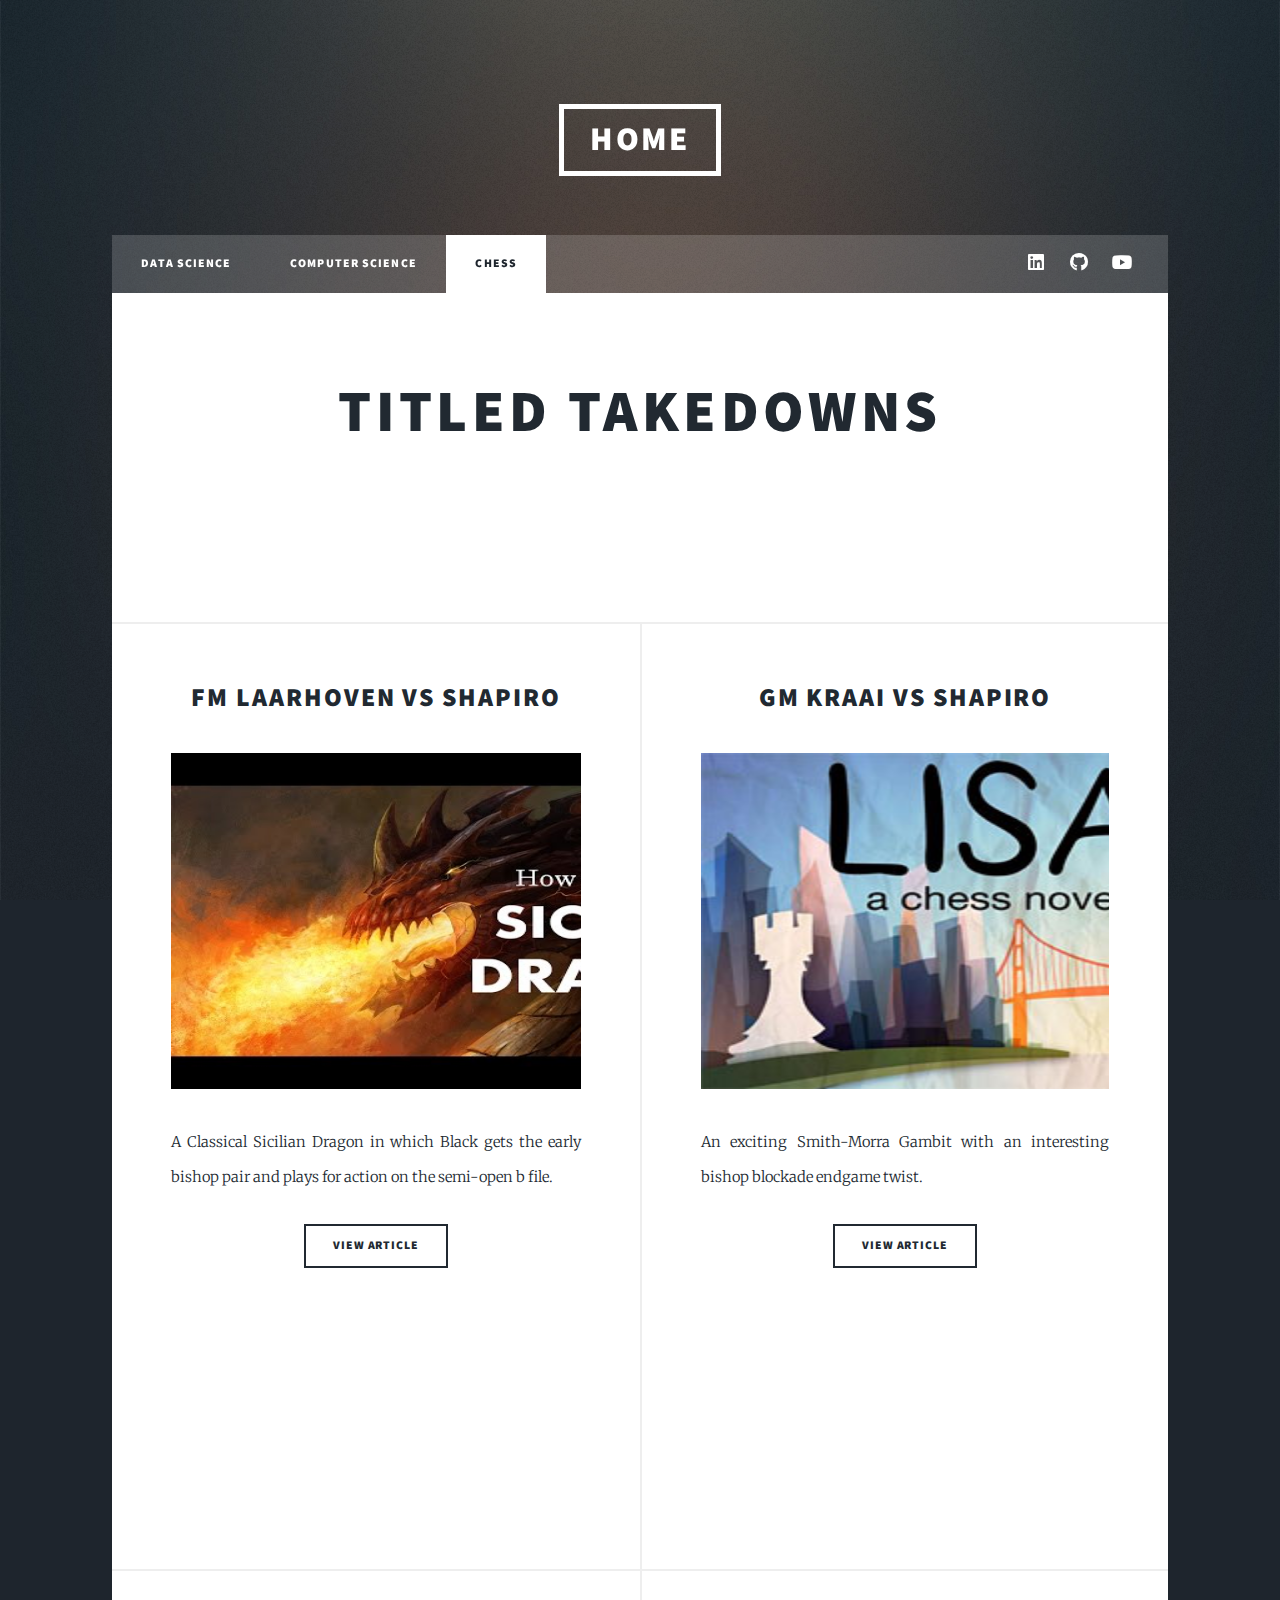
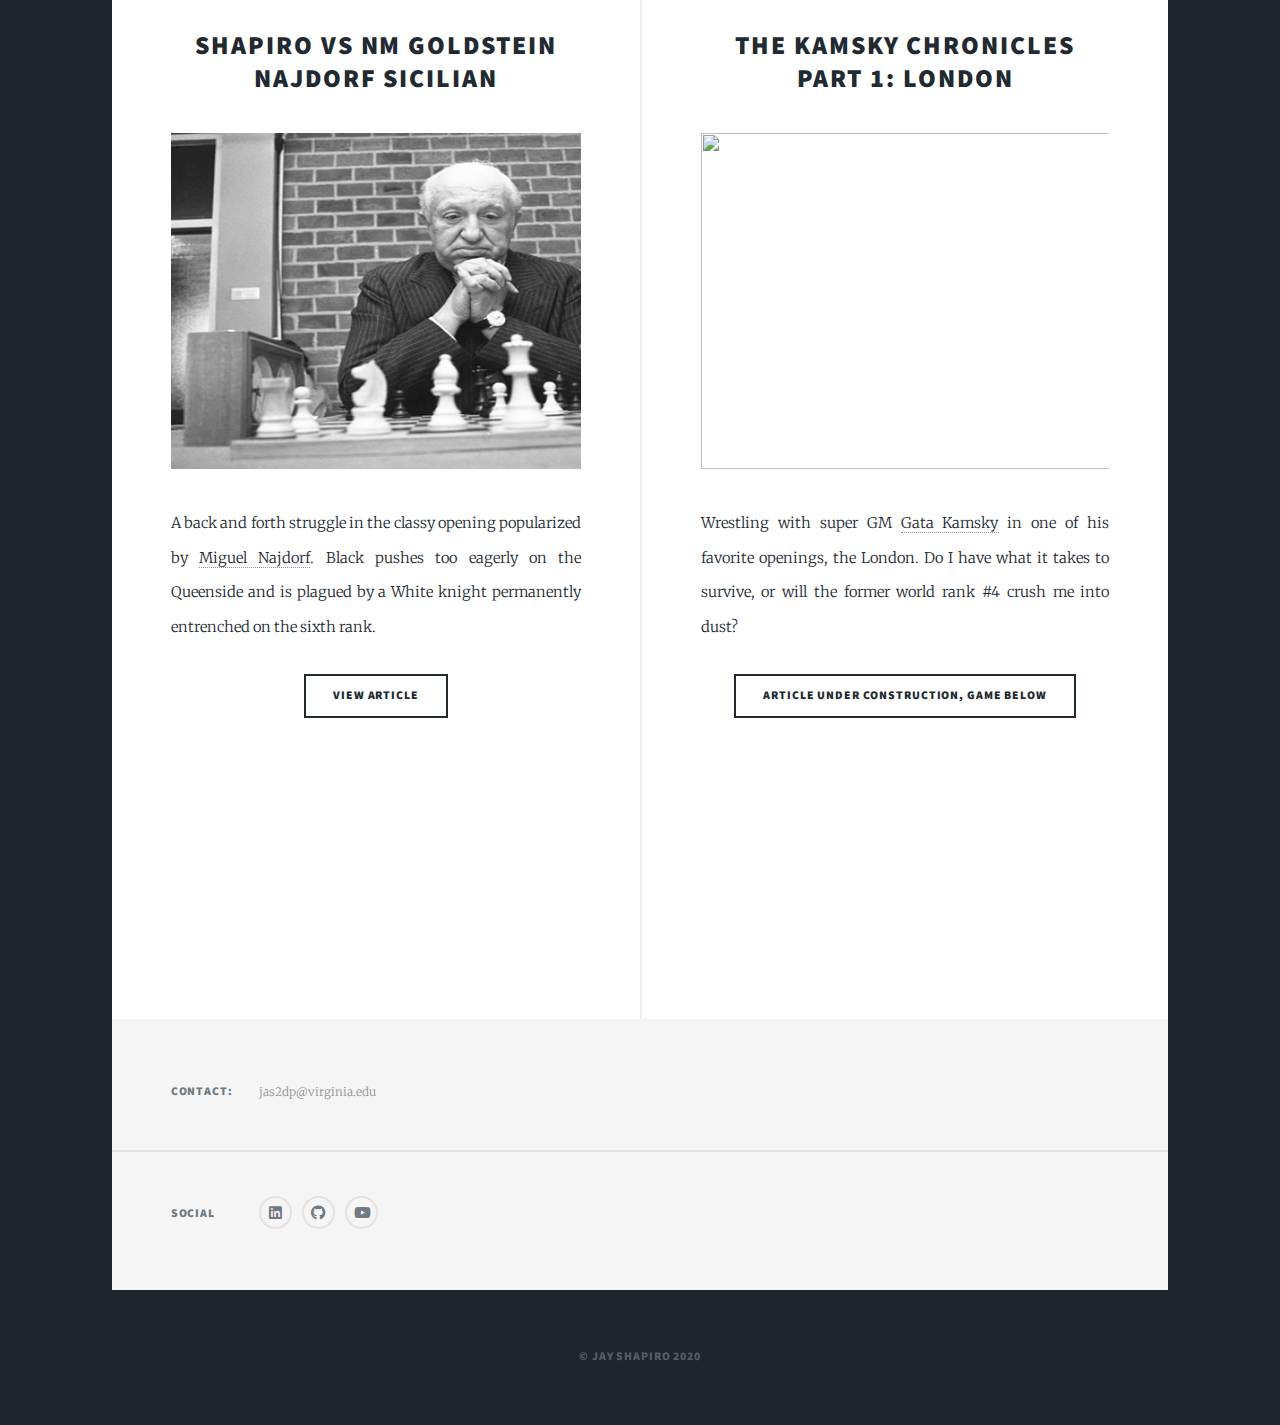
==== chess.html @ e772cb60 "Add files via upload" ====
<!DOCTYPE HTML>
<html>
	<head>
		<title>Jay's Chess</title>
		<meta charset="utf-8" />
		<meta name="viewport" content="width=device-width, initial-scale=1, user-scalable=no" />
		<link rel="stylesheet" href="assets/css/main.css" />
		<noscript><link rel="stylesheet" href="assets/css/noscript.css" /></noscript>
	</head>
	<body class="is-preload">

		<!-- Wrapper -->
			<div id="wrapper">

				<!-- Header -->
					<header id="header">
						<a href="datasci.html" class="logo">Home</a>
					</header>

				<!-- Nav -->
					<nav id="nav">
						<ul class="links">
							<li><a href="datasci.html">Data Science</a></li>
							<li><a href="compsci.html">Computer Science</a></li>
							<li class="active"><a href="chess.html">Chess</a></li>
						</ul>
						<ul class="icons">
							<li><a href="https://www.linkedin.com/in/jay-shapiro-802165107/" class="icon brands fa-linkedin"><span class="label">Twitter</span></a></li>
							<li><a href="https://github.com/OneCalledSyn" class="icon brands fa-github"><span class="label">GitHub</span></a></li>
							<li><a href="https://www.youtube.com/channel/UCR24XehZzY1zhoxZyuTIaIw/" class="icon brands fa-youtube"><span class="label">YouTube</span></a></li>
						</ul>
					</nav>

				<!-- Main -->
				<div id="main">

					<!-- Featured Post -->
						<article class="post featured">
							<header class="major">
								<h2><a>Titled Takedowns</a></h2>
							</header>
							<a class="image main"><img src="https://media3.giphy.com/media/RJtdD0BtR9aOVMaxOl/giphy.gif?cid=ecf05e4758ede883e564935ebedf523392d0932c71b64597&rid=giphy.gif" alt=""/></a>
						</article>

					<!-- Posts -->
						<section class="posts">
							<article>
								<header>
									
									<h2><a href="https://rpubs.com/OneCalledSyn/595611">FM Laarhoven vs Shapiro</a></h2>
								</header>
								<a href="https://rpubs.com/OneCalledSyn/595611" class="image fit"><img src="images\siciliandragon.jpg" alt="", style="width:600px;height:336px;" /></a>
								<p>A Classical Sicilian Dragon in which Black gets the early bishop pair and plays for action on the semi-open b file.</p>
								<ul class="actions special">
									<li><a href="https://rpubs.com/OneCalledSyn/595611" class="button">View Article</a></li>
								</ul>
								<iframe src="https://lichess.org/embed/OvtUfXOt?theme=auto&bg=auto"width=400 height=200 frameborder=0></iframe>
							</article>
							<article>
								<header>
									
									<h2><a href="https://rpubs.com/OneCalledSyn/597351">GM Kraai vs Shapiro</a></h2>
								</header>
								<a href="https://rpubs.com/OneCalledSyn/597351" class="image fit"><img src="images\lisa.jpeg" alt="", style="width:600px;height:336px;" /></a>
								<p> An exciting Smith-Morra Gambit with an interesting bishop blockade endgame twist.</p>
								<ul class="actions special">
									<li><a href="https://rpubs.com/OneCalledSyn/597351" class="button">View Article</a></li>
								</ul>
								<iframe src="https://lichess.org/embed/0geyQVj0?theme=auto&bg=auto"width=400 height=200 frameborder=0></iframe>
							</article>
							<article>
								<header>
									
									<h2><a href="https://rpubs.com/OneCalledSyn/569750">Shapiro vs NM Goldstein<br>Najdorf Sicilian</a></h2>
								</header>
								<a href="https://rpubs.com/OneCalledSyn/569750" class="image fit"><img src="images\najdorfmiguel.jpg" alt="", style="width:600px;height:336px;" /></a>
								<p>A back and forth struggle in the classy opening popularized by <a href="https://en.wikipedia.org/wiki/Sicilian_Defence,_Najdorf_Variation">Miguel Najdorf</a>. Black pushes too eagerly on the Queenside and is plagued by a White knight permanently entrenched on the sixth rank.</p>
								<ul class="actions special">
									<li><a href="https://rpubs.com/OneCalledSyn/569750" class="button">View Article</a></li>
								</ul>
								<iframe src="https://lichess.org/embed/rUd2mJDi?theme=auto&bg=auto" width=400 height=200 frameborder=0></iframe>
							</article>
							<article>
								<header>
									
									<h2><a href="chess.html">The Kamsky Chronicles<br />
									Part 1: London</a></h2>
								</header>
								<a href="chess.html" class="image fit"><img src="https://lp-cms-production.imgix.net/2019-06/55425108.jpg?fit=crop&q=40&sharp=10&vib=20&auto=format&ixlib=react-8.6.4" alt="", style="width:600px;height:336px;" /></a>
								<p>Wrestling with super GM <a href="https://en.wikipedia.org/wiki/Gata_Kamsky">Gata Kamsky</a> in one of his favorite openings, the London. Do I have what it takes to survive, or will the former world rank #4 crush me into dust?</p>
								<ul class="actions special">
									<li><a href="https://github.com/OneCalledSyn/FIDE-chess-ratings/blob/master/Code/Top_25_FIDE.Rmd" class="button">Article Under Construction, Game Below</a></li>
								</ul>
								<iframe src="https://lichess.org/embed/L6kh9rXi?theme=auto&bg=auto"width=400 height=200 frameborder=0></iframe>
							</article>
						</section>
				</div>

				<!-- Footer -->
					<footer id="footer">
						<section class="split contact">
							<section>
								<h3>Contact:</h3>
								<p>jas2dp@virginia.edu</p>
							</section>
							<section>
								<h3>Social</h3>
								<ul class="icons alt">
									<li><a href="https://www.linkedin.com/in/jay-shapiro-802165107/" class="icon brands alt fa-linkedin"><span class="label">Linkedin</span></a></li>
									<li><a href="http://www.github.com/OneCalledSyn" class="icon brands alt fa-github"><span class="label">GitHub</span></a></li>
									<li><a href="https://www.youtube.com/channel/UCR24XehZzY1zhoxZyuTIaIw/" class="icon brands alt fa-youtube"><span class="label">YouTube</span></a></li>
								</ul>
							</section>
						</section>
					</footer>

				<!-- Copyright -->
				<div id="copyright">
					<ul>&copy; Jay Shapiro 2020</ul>
				</div>

			</div>

		<!-- Scripts -->
			<script src="assets/js/jquery.min.js"></script>
			<script src="assets/js/jquery.scrollex.min.js"></script>
			<script src="assets/js/jquery.scrolly.min.js"></script>
			<script src="assets/js/browser.min.js"></script>
			<script src="assets/js/breakpoints.min.js"></script>
			<script src="assets/js/util.js"></script>
			<script src="assets/js/main.js"></script>

	</body>
</html>
---- assets/css/main.css ----
@import url(fontawesome-all.min.css);
@import url("https://fonts.googleapis.com/css?family=Merriweather:300,700,300italic,700italic|Source+Sans+Pro:900");

/*
	Massively by HTML5 UP
	html5up.net | @ajlkn
	Free for personal and commercial use under the CCA 3.0 license (html5up.net/license)
*/

html, body, div, span, applet, object,
iframe, h1, h2, h3, h4, h5, h6, p, blockquote,
pre, a, abbr, acronym, address, big, cite,
code, del, dfn, em, img, ins, kbd, q, s, samp,
small, strike, strong, sub, sup, tt, var, b,
u, i, center, dl, dt, dd, ol, ul, li, fieldset,
form, label, legend, table, caption, tbody,
tfoot, thead, tr, th, td, article, aside,
canvas, details, embed, figure, figcaption,
footer, header, hgroup, menu, nav, output, ruby,
section, summary, time, mark, audio, video {
	margin: 0;
	padding: 0;
	border: 0;
	font-size: 100%;
	font: inherit;
	vertical-align: baseline;}

article, aside, details, figcaption, figure,
footer, header, hgroup, menu, nav, section {
	display: block;}

body {
	line-height: 1;
}

ol, ul {
	list-style: none;
}

blockquote, q {
	quotes: none;
}

	blockquote:before, blockquote:after, q:before, q:after {
		content: '';
		content: none;
	}

table {
	border-collapse: collapse;
	border-spacing: 0;
}

body {
	-webkit-text-size-adjust: none;
}

mark {
	background-color: transparent;
	color: inherit;
}

input::-moz-focus-inner {
	border: 0;
	padding: 0;
}

input, select, textarea {
	-moz-appearance: none;
	-webkit-appearance: none;
	-ms-appearance: none;
	appearance: none;
}

/* Basic */

	@-ms-viewport {
		width: device-width;
	}

	body {
		-ms-overflow-style: scrollbar;
	}

	@media screen and (max-width: 480px) {

		html, body {
			min-width: 320px;
		}

	}

	html {
		box-sizing: border-box;
	}

	*, *:before, *:after {
		box-sizing: inherit;
	}

	body {
		background-color: #1e252d;
	}

		body.is-preload *, body.is-preload *:before, body.is-preload *:after {
			-moz-animation: none !important;
			-webkit-animation: none !important;
			-ms-animation: none !important;
			animation: none !important;
			-moz-transition: none !important;
			-webkit-transition: none !important;
			-ms-transition: none !important;
			transition: none !important;
		}

/* Type */

	html {
		font-size: 16pt;
	}

		@media screen and (max-width: 1680px) {

			html {
				font-size: 12pt;
			}

		}

		@media screen and (max-width: 1280px) {

			html {
				font-size: 11pt;
			}

		}

		@media screen and (max-width: 360px) {

			html {
				font-size: 10pt;
			}

		}

	body {
		color: #212931;
	}

	body, input, select, textarea {
		font-family: "Merriweather", Georgia, serif;
		font-weight: 300;
		font-size: 1rem;
		line-height: 2.375;
	}

	a {
		-moz-transition: color 0.2s ease-in-out, background-color 0.2s ease-in-out, border-color 0.2s ease-in-out, box-shadow 0.2s ease-in-out;
		-webkit-transition: color 0.2s ease-in-out, background-color 0.2s ease-in-out, border-color 0.2s ease-in-out, box-shadow 0.2s ease-in-out;
		-ms-transition: color 0.2s ease-in-out, background-color 0.2s ease-in-out, border-color 0.2s ease-in-out, box-shadow 0.2s ease-in-out;
		transition: color 0.2s ease-in-out, background-color 0.2s ease-in-out, border-color 0.2s ease-in-out, box-shadow 0.2s ease-in-out;
		border-bottom: dotted 1px;
		text-decoration: none;
	}

		a:hover {
			border-bottom-color: transparent;
		}

	strong, b {
		font-weight: 600;
	}

	em, i {
		font-style: italic;
	}

	p {
		text-align: justify;
		margin: 0 0 2rem 0;
	}

	h1, h2, h3, h4, h5, h6 {
		font-family: "Source Sans Pro", Helvetica, sans-serif;
		font-weight: 900;
		line-height: 1.5;
		letter-spacing: 0.075em;
		text-transform: uppercase;
		margin: 0 0 1rem 0;
	}

		h1 a, h2 a, h3 a, h4 a, h5 a, h6 a {
			border-bottom: 0;
			color: inherit;
			text-decoration: none;
		}

	h1 {
		font-size: 4rem;
		line-height: 1.1;
		margin: 0 0 2rem 0;
	}

	h2 {
		font-size: 1.75rem;
		line-height: 1.3;
		margin: 0 0 1.5rem 0;
	}

	h3 {
		font-size: 1.25rem;
		margin: 0 0 1.5rem 0;
	}

	h4 {
		font-size: 1rem;
	}

	h5 {
		font-size: 0.9rem;
	}

	h6 {
		font-size: 0.8rem;
	}

	sub {
		font-size: 0.8rem;
		position: relative;
		top: 0.5rem;
	}

	sup {
		font-size: 0.8rem;
		position: relative;
		top: -0.5rem;
	}

	blockquote {
		border-left: solid 4px;
		font-style: italic;
		margin: 0 0 2rem 0;
		padding: 0.5rem 0 0.5rem 2rem;
	}

	code {
		border: solid 2px;
		font-family: "Courier New", monospace;
		font-size: 0.9rem;
		margin: 0 0.25rem;
		padding: 0.25rem 0.65rem;
	}

	pre {
		-webkit-overflow-scrolling: touch;
		font-family: "Courier New", monospace;
		font-size: 0.9rem;
		margin: 0 0 2rem 0;
	}

		pre code {
			display: block;
			line-height: 1.75;
			padding: 1rem 1.5rem;
			overflow-x: auto;
		}

	hr {
		border: 0;
		border-bottom: solid 2px;
		margin: 3rem 0;
	}

		hr.major {
			margin: 5rem 0;
		}

	.align-left {
		text-align: left;
	}

	.align-center {
		text-align: center;
	}

	.align-right {
		text-align: right;
	}

	input, select, textarea {
		color: #212931;
	}

	a {
		color: #212931;
		border-bottom-color: rgba(33, 41, 49, 0.5);
	}

		a:hover {
			border-bottom-color: transparent;
			color: #18bfef !important;
		}

	strong, b {
		color: #212931;
	}

	h1, h2, h3, h4, h5, h6 {
		color: #212931;
	}

	blockquote {
		border-left-color: #eeeeee;
	}

	code {
		background: rgba(220, 220, 220, 0.25);
		border-color: #eeeeee;
	}

	hr {
		border-bottom-color: #eeeeee;
	}

/* Row */

	.row {
		display: flex;
		flex-wrap: wrap;
		box-sizing: border-box;
		align-items: stretch;
	}

		.row > * {
			box-sizing: border-box;
		}

		.row.gtr-uniform > * > :last-child {
			margin-bottom: 0;
		}

		.row.aln-left {
			justify-content: flex-start;
		}

		.row.aln-center {
			justify-content: center;
		}

		.row.aln-right {
			justify-content: flex-end;
		}

		.row.aln-top {
			align-items: flex-start;
		}

		.row.aln-middle {
			align-items: center;
		}

		.row.aln-bottom {
			align-items: flex-end;
		}

		.row > .imp {
			order: -1;
		}

		.row > .col-1 {
			width: 8.33333%;
		}

		.row > .off-1 {
			margin-left: 8.33333%;
		}

		.row > .col-2 {
			width: 16.66667%;
		}

		.row > .off-2 {
			margin-left: 16.66667%;
		}

		.row > .col-3 {
			width: 25%;
		}

		.row > .off-3 {
			margin-left: 25%;
		}

		.row > .col-4 {
			width: 33.33333%;
		}

		.row > .off-4 {
			margin-left: 33.33333%;
		}

		.row > .col-5 {
			width: 41.66667%;
		}

		.row > .off-5 {
			margin-left: 41.66667%;
		}

		.row > .col-6 {
			width: 50%;
		}

		.row > .off-6 {
			margin-left: 50%;
		}

		.row > .col-7 {
			width: 58.33333%;
		}

		.row > .off-7 {
			margin-left: 58.33333%;
		}

		.row > .col-8 {
			width: 66.66667%;
		}

		.row > .off-8 {
			margin-left: 66.66667%;
		}

		.row > .col-9 {
			width: 75%;
		}

		.row > .off-9 {
			margin-left: 75%;
		}

		.row > .col-10 {
			width: 83.33333%;
		}

		.row > .off-10 {
			margin-left: 83.33333%;
		}

		.row > .col-11 {
			width: 91.66667%;
		}

		.row > .off-11 {
			margin-left: 91.66667%;
		}

		.row > .col-12 {
			width: 100%;
		}

		.row > .off-12 {
			margin-left: 100%;
		}

		.row.gtr-0 {
			margin-top: 0;
			margin-left: 0rem;
		}

			.row.gtr-0 > * {
				padding: 0 0 0 0rem;
			}

			.row.gtr-0.gtr-uniform {
				margin-top: 0rem;
			}

				.row.gtr-0.gtr-uniform > * {
					padding-top: 0rem;
				}

		.row.gtr-25 {
			margin-top: 0;
			margin-left: -0.375rem;
		}

			.row.gtr-25 > * {
				padding: 0 0 0 0.375rem;
			}

			.row.gtr-25.gtr-uniform {
				margin-top: -0.375rem;
			}

				.row.gtr-25.gtr-uniform > * {
					padding-top: 0.375rem;
				}

		.row.gtr-50 {
			margin-top: 0;
			margin-left: -0.75rem;
		}

			.row.gtr-50 > * {
				padding: 0 0 0 0.75rem;
			}

			.row.gtr-50.gtr-uniform {
				margin-top: -0.75rem;
			}

				.row.gtr-50.gtr-uniform > * {
					padding-top: 0.75rem;
				}

		.row {
			margin-top: 0;
			margin-left: -1.5rem;
		}

			.row > * {
				padding: 0 0 0 1.5rem;
			}

			.row.gtr-uniform {
				margin-top: -1.5rem;
			}

				.row.gtr-uniform > * {
					padding-top: 1.5rem;
				}

		.row.gtr-150 {
			margin-top: 0;
			margin-left: -2.25rem;
		}

			.row.gtr-150 > * {
				padding: 0 0 0 2.25rem;
			}

			.row.gtr-150.gtr-uniform {
				margin-top: -2.25rem;
			}

				.row.gtr-150.gtr-uniform > * {
					padding-top: 2.25rem;
				}

		.row.gtr-200 {
			margin-top: 0;
			margin-left: -3rem;
		}

			.row.gtr-200 > * {
				padding: 0 0 0 3rem;
			}

			.row.gtr-200.gtr-uniform {
				margin-top: -3rem;
			}

				.row.gtr-200.gtr-uniform > * {
					padding-top: 3rem;
				}

		@media screen and (max-width: 1680px) {

			.row {
				display: flex;
				flex-wrap: wrap;
				box-sizing: border-box;
				align-items: stretch;
			}

				.row > * {
					box-sizing: border-box;
				}

				.row.gtr-uniform > * > :last-child {
					margin-bottom: 0;
				}

				.row.aln-left {
					justify-content: flex-start;
				}

				.row.aln-center {
					justify-content: center;
				}

				.row.aln-right {
					justify-content: flex-end;
				}

				.row.aln-top {
					align-items: flex-start;
				}

				.row.aln-middle {
					align-items: center;
				}

				.row.aln-bottom {
					align-items: flex-end;
				}

				.row > .imp-xlarge {
					order: -1;
				}

				.row > .col-1-xlarge {
					width: 8.33333%;
				}

				.row > .off-1-xlarge {
					margin-left: 8.33333%;
				}

				.row > .col-2-xlarge {
					width: 16.66667%;
				}

				.row > .off-2-xlarge {
					margin-left: 16.66667%;
				}

				.row > .col-3-xlarge {
					width: 25%;
				}

				.row > .off-3-xlarge {
					margin-left: 25%;
				}

				.row > .col-4-xlarge {
					width: 33.33333%;
				}

				.row > .off-4-xlarge {
					margin-left: 33.33333%;
				}

				.row > .col-5-xlarge {
					width: 41.66667%;
				}

				.row > .off-5-xlarge {
					margin-left: 41.66667%;
				}

				.row > .col-6-xlarge {
					width: 50%;
				}

				.row > .off-6-xlarge {
					margin-left: 50%;
				}

				.row > .col-7-xlarge {
					width: 58.33333%;
				}

				.row > .off-7-xlarge {
					margin-left: 58.33333%;
				}

				.row > .col-8-xlarge {
					width: 66.66667%;
				}

				.row > .off-8-xlarge {
					margin-left: 66.66667%;
				}

				.row > .col-9-xlarge {
					width: 75%;
				}

				.row > .off-9-xlarge {
					margin-left: 75%;
				}

				.row > .col-10-xlarge {
					width: 83.33333%;
				}

				.row > .off-10-xlarge {
					margin-left: 83.33333%;
				}

				.row > .col-11-xlarge {
					width: 91.66667%;
				}

				.row > .off-11-xlarge {
					margin-left: 91.66667%;
				}

				.row > .col-12-xlarge {
					width: 100%;
				}

				.row > .off-12-xlarge {
					margin-left: 100%;
				}

				.row.gtr-0 {
					margin-top: 0;
					margin-left: 0rem;
				}

					.row.gtr-0 > * {
						padding: 0 0 0 0rem;
					}

					.row.gtr-0.gtr-uniform {
						margin-top: 0rem;
					}

						.row.gtr-0.gtr-uniform > * {
							padding-top: 0rem;
						}

				.row.gtr-25 {
					margin-top: 0;
					margin-left: -0.375rem;
				}

					.row.gtr-25 > * {
						padding: 0 0 0 0.375rem;
					}

					.row.gtr-25.gtr-uniform {
						margin-top: -0.375rem;
					}

						.row.gtr-25.gtr-uniform > * {
							padding-top: 0.375rem;
						}

				.row.gtr-50 {
					margin-top: 0;
					margin-left: -0.75rem;
				}

					.row.gtr-50 > * {
						padding: 0 0 0 0.75rem;
					}

					.row.gtr-50.gtr-uniform {
						margin-top: -0.75rem;
					}

						.row.gtr-50.gtr-uniform > * {
							padding-top: 0.75rem;
						}

				.row {
					margin-top: 0;
					margin-left: -1.5rem;
				}

					.row > * {
						padding: 0 0 0 1.5rem;
					}

					.row.gtr-uniform {
						margin-top: -1.5rem;
					}

						.row.gtr-uniform > * {
							padding-top: 1.5rem;
						}

				.row.gtr-150 {
					margin-top: 0;
					margin-left: -2.25rem;
				}

					.row.gtr-150 > * {
						padding: 0 0 0 2.25rem;
					}

					.row.gtr-150.gtr-uniform {
						margin-top: -2.25rem;
					}

						.row.gtr-150.gtr-uniform > * {
							padding-top: 2.25rem;
						}

				.row.gtr-200 {
					margin-top: 0;
					margin-left: -3rem;
				}

					.row.gtr-200 > * {
						padding: 0 0 0 3rem;
					}

					.row.gtr-200.gtr-uniform {
						margin-top: -3rem;
					}

						.row.gtr-200.gtr-uniform > * {
							padding-top: 3rem;
						}

		}

		@media screen and (max-width: 1280px) {

			.row {
				display: flex;
				flex-wrap: wrap;
				box-sizing: border-box;
				align-items: stretch;
			}

				.row > * {
					box-sizing: border-box;
				}

				.row.gtr-uniform > * > :last-child {
					margin-bottom: 0;
				}

				.row.aln-left {
					justify-content: flex-start;
				}

				.row.aln-center {
					justify-content: center;
				}

				.row.aln-right {
					justify-content: flex-end;
				}

				.row.aln-top {
					align-items: flex-start;
				}

				.row.aln-middle {
					align-items: center;
				}

				.row.aln-bottom {
					align-items: flex-end;
				}

				.row > .imp-large {
					order: -1;
				}

				.row > .col-1-large {
					width: 8.33333%;
				}

				.row > .off-1-large {
					margin-left: 8.33333%;
				}

				.row > .col-2-large {
					width: 16.66667%;
				}

				.row > .off-2-large {
					margin-left: 16.66667%;
				}

				.row > .col-3-large {
					width: 25%;
				}

				.row > .off-3-large {
					margin-left: 25%;
				}

				.row > .col-4-large {
					width: 33.33333%;
				}

				.row > .off-4-large {
					margin-left: 33.33333%;
				}

				.row > .col-5-large {
					width: 41.66667%;
				}

				.row > .off-5-large {
					margin-left: 41.66667%;
				}

				.row > .col-6-large {
					width: 50%;
				}

				.row > .off-6-large {
					margin-left: 50%;
				}

				.row > .col-7-large {
					width: 58.33333%;
				}

				.row > .off-7-large {
					margin-left: 58.33333%;
				}

				.row > .col-8-large {
					width: 66.66667%;
				}

				.row > .off-8-large {
					margin-left: 66.66667%;
				}

				.row > .col-9-large {
					width: 75%;
				}

				.row > .off-9-large {
					margin-left: 75%;
				}

				.row > .col-10-large {
					width: 83.33333%;
				}

				.row > .off-10-large {
					margin-left: 83.33333%;
				}

				.row > .col-11-large {
					width: 91.66667%;
				}

				.row > .off-11-large {
					margin-left: 91.66667%;
				}

				.row > .col-12-large {
					width: 100%;
				}

				.row > .off-12-large {
					margin-left: 100%;
				}

				.row.gtr-0 {
					margin-top: 0;
					margin-left: 0rem;
				}

					.row.gtr-0 > * {
						padding: 0 0 0 0rem;
					}

					.row.gtr-0.gtr-uniform {
						margin-top: 0rem;
					}

						.row.gtr-0.gtr-uniform > * {
							padding-top: 0rem;
						}

				.row.gtr-25 {
					margin-top: 0;
					margin-left: -0.375rem;
				}

					.row.gtr-25 > * {
						padding: 0 0 0 0.375rem;
					}

					.row.gtr-25.gtr-uniform {
						margin-top: -0.375rem;
					}

						.row.gtr-25.gtr-uniform > * {
							padding-top: 0.375rem;
						}

				.row.gtr-50 {
					margin-top: 0;
					margin-left: -0.75rem;
				}

					.row.gtr-50 > * {
						padding: 0 0 0 0.75rem;
					}

					.row.gtr-50.gtr-uniform {
						margin-top: -0.75rem;
					}

						.row.gtr-50.gtr-uniform > * {
							padding-top: 0.75rem;
						}

				.row {
					margin-top: 0;
					margin-left: -1.5rem;
				}

					.row > * {
						padding: 0 0 0 1.5rem;
					}

					.row.gtr-uniform {
						margin-top: -1.5rem;
					}

						.row.gtr-uniform > * {
							padding-top: 1.5rem;
						}

				.row.gtr-150 {
					margin-top: 0;
					margin-left: -2.25rem;
				}

					.row.gtr-150 > * {
						padding: 0 0 0 2.25rem;
					}

					.row.gtr-150.gtr-uniform {
						margin-top: -2.25rem;
					}

						.row.gtr-150.gtr-uniform > * {
							padding-top: 2.25rem;
						}

				.row.gtr-200 {
					margin-top: 0;
					margin-left: -3rem;
				}

					.row.gtr-200 > * {
						padding: 0 0 0 3rem;
					}

					.row.gtr-200.gtr-uniform {
						margin-top: -3rem;
					}

						.row.gtr-200.gtr-uniform > * {
							padding-top: 3rem;
						}

		}

		@media screen and (max-width: 980px) {

			.row {
				display: flex;
				flex-wrap: wrap;
				box-sizing: border-box;
				align-items: stretch;
			}

				.row > * {
					box-sizing: border-box;
				}

				.row.gtr-uniform > * > :last-child {
					margin-bottom: 0;
				}

				.row.aln-left {
					justify-content: flex-start;
				}

				.row.aln-center {
					justify-content: center;
				}

				.row.aln-right {
					justify-content: flex-end;
				}

				.row.aln-top {
					align-items: flex-start;
				}

				.row.aln-middle {
					align-items: center;
				}

				.row.aln-bottom {
					align-items: flex-end;
				}

				.row > .imp-medium {
					order: -1;
				}

				.row > .col-1-medium {
					width: 8.33333%;
				}

				.row > .off-1-medium {
					margin-left: 8.33333%;
				}

				.row > .col-2-medium {
					width: 16.66667%;
				}

				.row > .off-2-medium {
					margin-left: 16.66667%;
				}

				.row > .col-3-medium {
					width: 25%;
				}

				.row > .off-3-medium {
					margin-left: 25%;
				}

				.row > .col-4-medium {
					width: 33.33333%;
				}

				.row > .off-4-medium {
					margin-left: 33.33333%;
				}

				.row > .col-5-medium {
					width: 41.66667%;
				}

				.row > .off-5-medium {
					margin-left: 41.66667%;
				}

				.row > .col-6-medium {
					width: 50%;
				}

				.row > .off-6-medium {
					margin-left: 50%;
				}

				.row > .col-7-medium {
					width: 58.33333%;
				}

				.row > .off-7-medium {
					margin-left: 58.33333%;
				}

				.row > .col-8-medium {
					width: 66.66667%;
				}

				.row > .off-8-medium {
					margin-left: 66.66667%;
				}

				.row > .col-9-medium {
					width: 75%;
				}

				.row > .off-9-medium {
					margin-left: 75%;
				}

				.row > .col-10-medium {
					width: 83.33333%;
				}

				.row > .off-10-medium {
					margin-left: 83.33333%;
				}

				.row > .col-11-medium {
					width: 91.66667%;
				}

				.row > .off-11-medium {
					margin-left: 91.66667%;
				}

				.row > .col-12-medium {
					width: 100%;
				}

				.row > .off-12-medium {
					margin-left: 100%;
				}

				.row.gtr-0 {
					margin-top: 0;
					margin-left: 0rem;
				}

					.row.gtr-0 > * {
						padding: 0 0 0 0rem;
					}

					.row.gtr-0.gtr-uniform {
						margin-top: 0rem;
					}

						.row.gtr-0.gtr-uniform > * {
							padding-top: 0rem;
						}

				.row.gtr-25 {
					margin-top: 0;
					margin-left: -0.375rem;
				}

					.row.gtr-25 > * {
						padding: 0 0 0 0.375rem;
					}

					.row.gtr-25.gtr-uniform {
						margin-top: -0.375rem;
					}

						.row.gtr-25.gtr-uniform > * {
							padding-top: 0.375rem;
						}

				.row.gtr-50 {
					margin-top: 0;
					margin-left: -0.75rem;
				}

					.row.gtr-50 > * {
						padding: 0 0 0 0.75rem;
					}

					.row.gtr-50.gtr-uniform {
						margin-top: -0.75rem;
					}

						.row.gtr-50.gtr-uniform > * {
							padding-top: 0.75rem;
						}

				.row {
					margin-top: 0;
					margin-left: -1.5rem;
				}

					.row > * {
						padding: 0 0 0 1.5rem;
					}

					.row.gtr-uniform {
						margin-top: -1.5rem;
					}

						.row.gtr-uniform > * {
							padding-top: 1.5rem;
						}

				.row.gtr-150 {
					margin-top: 0;
					margin-left: -2.25rem;
				}

					.row.gtr-150 > * {
						padding: 0 0 0 2.25rem;
					}

					.row.gtr-150.gtr-uniform {
						margin-top: -2.25rem;
					}

						.row.gtr-150.gtr-uniform > * {
							padding-top: 2.25rem;
						}

				.row.gtr-200 {
					margin-top: 0;
					margin-left: -3rem;
				}

					.row.gtr-200 > * {
						padding: 0 0 0 3rem;
					}

					.row.gtr-200.gtr-uniform {
						margin-top: -3rem;
					}

						.row.gtr-200.gtr-uniform > * {
							padding-top: 3rem;
						}

		}

		@media screen and (max-width: 736px) {

			.row {
				display: flex;
				flex-wrap: wrap;
				box-sizing: border-box;
				align-items: stretch;
			}

				.row > * {
					box-sizing: border-box;
				}

				.row.gtr-uniform > * > :last-child {
					margin-bottom: 0;
				}

				.row.aln-left {
					justify-content: flex-start;
				}

				.row.aln-center {
					justify-content: center;
				}

				.row.aln-right {
					justify-content: flex-end;
				}

				.row.aln-top {
					align-items: flex-start;
				}

				.row.aln-middle {
					align-items: center;
				}

				.row.aln-bottom {
					align-items: flex-end;
				}

				.row > .imp-small {
					order: -1;
				}

				.row > .col-1-small {
					width: 8.33333%;
				}

				.row > .off-1-small {
					margin-left: 8.33333%;
				}

				.row > .col-2-small {
					width: 16.66667%;
				}

				.row > .off-2-small {
					margin-left: 16.66667%;
				}

				.row > .col-3-small {
					width: 25%;
				}

				.row > .off-3-small {
					margin-left: 25%;
				}

				.row > .col-4-small {
					width: 33.33333%;
				}

				.row > .off-4-small {
					margin-left: 33.33333%;
				}

				.row > .col-5-small {
					width: 41.66667%;
				}

				.row > .off-5-small {
					margin-left: 41.66667%;
				}

				.row > .col-6-small {
					width: 50%;
				}

				.row > .off-6-small {
					margin-left: 50%;
				}

				.row > .col-7-small {
					width: 58.33333%;
				}

				.row > .off-7-small {
					margin-left: 58.33333%;
				}

				.row > .col-8-small {
					width: 66.66667%;
				}

				.row > .off-8-small {
					margin-left: 66.66667%;
				}

				.row > .col-9-small {
					width: 75%;
				}

				.row > .off-9-small {
					margin-left: 75%;
				}

				.row > .col-10-small {
					width: 83.33333%;
				}

				.row > .off-10-small {
					margin-left: 83.33333%;
				}

				.row > .col-11-small {
					width: 91.66667%;
				}

				.row > .off-11-small {
					margin-left: 91.66667%;
				}

				.row > .col-12-small {
					width: 100%;
				}

				.row > .off-12-small {
					margin-left: 100%;
				}

				.row.gtr-0 {
					margin-top: 0;
					margin-left: 0rem;
				}

					.row.gtr-0 > * {
						padding: 0 0 0 0rem;
					}

					.row.gtr-0.gtr-uniform {
						margin-top: 0rem;
					}

						.row.gtr-0.gtr-uniform > * {
							padding-top: 0rem;
						}

				.row.gtr-25 {
					margin-top: 0;
					margin-left: -0.375rem;
				}

					.row.gtr-25 > * {
						padding: 0 0 0 0.375rem;
					}

					.row.gtr-25.gtr-uniform {
						margin-top: -0.375rem;
					}

						.row.gtr-25.gtr-uniform > * {
							padding-top: 0.375rem;
						}

				.row.gtr-50 {
					margin-top: 0;
					margin-left: -0.75rem;
				}

					.row.gtr-50 > * {
						padding: 0 0 0 0.75rem;
					}

					.row.gtr-50.gtr-uniform {
						margin-top: -0.75rem;
					}

						.row.gtr-50.gtr-uniform > * {
							padding-top: 0.75rem;
						}

				.row {
					margin-top: 0;
					margin-left: -1.5rem;
				}

					.row > * {
						padding: 0 0 0 1.5rem;
					}

					.row.gtr-uniform {
						margin-top: -1.5rem;
					}

						.row.gtr-uniform > * {
							padding-top: 1.5rem;
						}

				.row.gtr-150 {
					margin-top: 0;
					margin-left: -2.25rem;
				}

					.row.gtr-150 > * {
						padding: 0 0 0 2.25rem;
					}

					.row.gtr-150.gtr-uniform {
						margin-top: -2.25rem;
					}

						.row.gtr-150.gtr-uniform > * {
							padding-top: 2.25rem;
						}

				.row.gtr-200 {
					margin-top: 0;
					margin-left: -3rem;
				}

					.row.gtr-200 > * {
						padding: 0 0 0 3rem;
					}

					.row.gtr-200.gtr-uniform {
						margin-top: -3rem;
					}

						.row.gtr-200.gtr-uniform > * {
							padding-top: 3rem;
						}

		}

		@media screen and (max-width: 480px) {

			.row {
				display: flex;
				flex-wrap: wrap;
				box-sizing: border-box;
				align-items: stretch;
			}

				.row > * {
					box-sizing: border-box;
				}

				.row.gtr-uniform > * > :last-child {
					margin-bottom: 0;
				}

				.row.aln-left {
					justify-content: flex-start;
				}

				.row.aln-center {
					justify-content: center;
				}

				.row.aln-right {
					justify-content: flex-end;
				}

				.row.aln-top {
					align-items: flex-start;
				}

				.row.aln-middle {
					align-items: center;
				}

				.row.aln-bottom {
					align-items: flex-end;
				}

				.row > .imp-xsmall {
					order: -1;
				}

				.row > .col-1-xsmall {
					width: 8.33333%;
				}

				.row > .off-1-xsmall {
					margin-left: 8.33333%;
				}

				.row > .col-2-xsmall {
					width: 16.66667%;
				}

				.row > .off-2-xsmall {
					margin-left: 16.66667%;
				}

				.row > .col-3-xsmall {
					width: 25%;
				}

				.row > .off-3-xsmall {
					margin-left: 25%;
				}

				.row > .col-4-xsmall {
					width: 33.33333%;
				}

				.row > .off-4-xsmall {
					margin-left: 33.33333%;
				}

				.row > .col-5-xsmall {
					width: 41.66667%;
				}

				.row > .off-5-xsmall {
					margin-left: 41.66667%;
				}

				.row > .col-6-xsmall {
					width: 50%;
				}

				.row > .off-6-xsmall {
					margin-left: 50%;
				}

				.row > .col-7-xsmall {
					width: 58.33333%;
				}

				.row > .off-7-xsmall {
					margin-left: 58.33333%;
				}

				.row > .col-8-xsmall {
					width: 66.66667%;
				}

				.row > .off-8-xsmall {
					margin-left: 66.66667%;
				}

				.row > .col-9-xsmall {
					width: 75%;
				}

				.row > .off-9-xsmall {
					margin-left: 75%;
				}

				.row > .col-10-xsmall {
					width: 83.33333%;
				}

				.row > .off-10-xsmall {
					margin-left: 83.33333%;
				}

				.row > .col-11-xsmall {
					width: 91.66667%;
				}

				.row > .off-11-xsmall {
					margin-left: 91.66667%;
				}

				.row > .col-12-xsmall {
					width: 100%;
				}

				.row > .off-12-xsmall {
					margin-left: 100%;
				}

				.row.gtr-0 {
					margin-top: 0;
					margin-left: 0rem;
				}

					.row.gtr-0 > * {
						padding: 0 0 0 0rem;
					}

					.row.gtr-0.gtr-uniform {
						margin-top: 0rem;
					}

						.row.gtr-0.gtr-uniform > * {
							padding-top: 0rem;
						}

				.row.gtr-25 {
					margin-top: 0;
					margin-left: -0.375rem;
				}

					.row.gtr-25 > * {
						padding: 0 0 0 0.375rem;
					}

					.row.gtr-25.gtr-uniform {
						margin-top: -0.375rem;
					}

						.row.gtr-25.gtr-uniform > * {
							padding-top: 0.375rem;
						}

				.row.gtr-50 {
					margin-top: 0;
					margin-left: -0.75rem;
				}

					.row.gtr-50 > * {
						padding: 0 0 0 0.75rem;
					}

					.row.gtr-50.gtr-uniform {
						margin-top: -0.75rem;
					}

						.row.gtr-50.gtr-uniform > * {
							padding-top: 0.75rem;
						}

				.row {
					margin-top: 0;
					margin-left: -1.5rem;
				}

					.row > * {
						padding: 0 0 0 1.5rem;
					}

					.row.gtr-uniform {
						margin-top: -1.5rem;
					}

						.row.gtr-uniform > * {
							padding-top: 1.5rem;
						}

				.row.gtr-150 {
					margin-top: 0;
					margin-left: -2.25rem;
				}

					.row.gtr-150 > * {
						padding: 0 0 0 2.25rem;
					}

					.row.gtr-150.gtr-uniform {
						margin-top: -2.25rem;
					}

						.row.gtr-150.gtr-uniform > * {
							padding-top: 2.25rem;
						}

				.row.gtr-200 {
					margin-top: 0;
					margin-left: -3rem;
				}

					.row.gtr-200 > * {
						padding: 0 0 0 3rem;
					}

					.row.gtr-200.gtr-uniform {
						margin-top: -3rem;
					}

						.row.gtr-200.gtr-uniform > * {
							padding-top: 3rem;
						}

		}

		@media screen and (max-width: 360px) {

			.row {
				display: flex;
				flex-wrap: wrap;
				box-sizing: border-box;
				align-items: stretch;
			}

				.row > * {
					box-sizing: border-box;
				}

				.row.gtr-uniform > * > :last-child {
					margin-bottom: 0;
				}

				.row.aln-left {
					justify-content: flex-start;
				}

				.row.aln-center {
					justify-content: center;
				}

				.row.aln-right {
					justify-content: flex-end;
				}

				.row.aln-top {
					align-items: flex-start;
				}

				.row.aln-middle {
					align-items: center;
				}

				.row.aln-bottom {
					align-items: flex-end;
				}

				.row > .imp-xxsmall {
					order: -1;
				}

				.row > .col-1-xxsmall {
					width: 8.33333%;
				}

				.row > .off-1-xxsmall {
					margin-left: 8.33333%;
				}

				.row > .col-2-xxsmall {
					width: 16.66667%;
				}

				.row > .off-2-xxsmall {
					margin-left: 16.66667%;
				}

				.row > .col-3-xxsmall {
					width: 25%;
				}

				.row > .off-3-xxsmall {
					margin-left: 25%;
				}

				.row > .col-4-xxsmall {
					width: 33.33333%;
				}

				.row > .off-4-xxsmall {
					margin-left: 33.33333%;
				}

				.row > .col-5-xxsmall {
					width: 41.66667%;
				}

				.row > .off-5-xxsmall {
					margin-left: 41.66667%;
				}

				.row > .col-6-xxsmall {
					width: 50%;
				}

				.row > .off-6-xxsmall {
					margin-left: 50%;
				}

				.row > .col-7-xxsmall {
					width: 58.33333%;
				}

				.row > .off-7-xxsmall {
					margin-left: 58.33333%;
				}

				.row > .col-8-xxsmall {
					width: 66.66667%;
				}

				.row > .off-8-xxsmall {
					margin-left: 66.66667%;
				}

				.row > .col-9-xxsmall {
					width: 75%;
				}

				.row > .off-9-xxsmall {
					margin-left: 75%;
				}

				.row > .col-10-xxsmall {
					width: 83.33333%;
				}

				.row > .off-10-xxsmall {
					margin-left: 83.33333%;
				}

				.row > .col-11-xxsmall {
					width: 91.66667%;
				}

				.row > .off-11-xxsmall {
					margin-left: 91.66667%;
				}

				.row > .col-12-xxsmall {
					width: 100%;
				}

				.row > .off-12-xxsmall {
					margin-left: 100%;
				}

				.row.gtr-0 {
					margin-top: 0;
					margin-left: 0rem;
				}

					.row.gtr-0 > * {
						padding: 0 0 0 0rem;
					}

					.row.gtr-0.gtr-uniform {
						margin-top: 0rem;
					}

						.row.gtr-0.gtr-uniform > * {
							padding-top: 0rem;
						}

				.row.gtr-25 {
					margin-top: 0;
					margin-left: -0.375rem;
				}

					.row.gtr-25 > * {
						padding: 0 0 0 0.375rem;
					}

					.row.gtr-25.gtr-uniform {
						margin-top: -0.375rem;
					}

						.row.gtr-25.gtr-uniform > * {
							padding-top: 0.375rem;
						}

				.row.gtr-50 {
					margin-top: 0;
					margin-left: -0.75rem;
				}

					.row.gtr-50 > * {
						padding: 0 0 0 0.75rem;
					}

					.row.gtr-50.gtr-uniform {
						margin-top: -0.75rem;
					}

						.row.gtr-50.gtr-uniform > * {
							padding-top: 0.75rem;
						}

				.row {
					margin-top: 0;
					margin-left: -1.5rem;
				}

					.row > * {
						padding: 0 0 0 1.5rem;
					}

					.row.gtr-uniform {
						margin-top: -1.5rem;
					}

						.row.gtr-uniform > * {
							padding-top: 1.5rem;
						}

				.row.gtr-150 {
					margin-top: 0;
					margin-left: -2.25rem;
				}

					.row.gtr-150 > * {
						padding: 0 0 0 2.25rem;
					}

					.row.gtr-150.gtr-uniform {
						margin-top: -2.25rem;
					}

						.row.gtr-150.gtr-uniform > * {
							padding-top: 2.25rem;
						}

				.row.gtr-200 {
					margin-top: 0;
					margin-left: -3rem;
				}

					.row.gtr-200 > * {
						padding: 0 0 0 3rem;
					}

					.row.gtr-200.gtr-uniform {
						margin-top: -3rem;
					}

						.row.gtr-200.gtr-uniform > * {
							padding-top: 3rem;
						}

		}

/* Box */

	.box {
		border: solid 2px;
		margin-bottom: 2rem;
		padding: 1.5rem;
	}

		.box > :last-child,
		.box > :last-child > :last-child,
		.box > :last-child > :last-child > :last-child {
			margin-bottom: 0;
		}

		.box.alt {
			border: 0;
			border-radius: 0;
			padding: 0;
		}

	.box {
		border-color: #eeeeee;
	}

/* Button */

	input[type="submit"],
	input[type="reset"],
	input[type="button"],
	button,
	.button {
		-moz-appearance: none;
		-webkit-appearance: none;
		-ms-appearance: none;
		appearance: none;
		-moz-transition: background-color 0.2s ease-in-out, box-shadow 0.2s ease-in-out, color 0.2s ease-in-out;
		-webkit-transition: background-color 0.2s ease-in-out, box-shadow 0.2s ease-in-out, color 0.2s ease-in-out;
		-ms-transition: background-color 0.2s ease-in-out, box-shadow 0.2s ease-in-out, color 0.2s ease-in-out;
		transition: background-color 0.2s ease-in-out, box-shadow 0.2s ease-in-out, color 0.2s ease-in-out;
		border: 0;
		border-radius: 0;
		cursor: pointer;
		display: inline-block;
		font-family: "Source Sans Pro", Helvetica, sans-serif;
		font-size: 0.8rem;
		font-weight: 900;
		letter-spacing: 0.075em;
		height: 3rem;
		line-height: 3rem;
		padding: 0 2rem;
		text-align: center;
		text-decoration: none;
		text-transform: uppercase;
		white-space: nowrap;
	}

		input[type="submit"].icon:before,
		input[type="reset"].icon:before,
		input[type="button"].icon:before,
		button.icon:before,
		.button.icon:before {
			margin-right: 0.5rem;
		}

		input[type="submit"].icon.solo,
		input[type="reset"].icon.solo,
		input[type="button"].icon.solo,
		button.icon.solo,
		.button.icon.solo {
			position: relative;
			width: 4rem;
			height: 4rem;
			line-height: 4rem;
			border-radius: 4rem;
			text-indent: 4rem;
			overflow: hidden;
			padding: 0;
			white-space: nowrap;
		}

			input[type="submit"].icon.solo:before,
			input[type="reset"].icon.solo:before,
			input[type="button"].icon.solo:before,
			button.icon.solo:before,
			.button.icon.solo:before {
				position: absolute;
				display: block;
				top: 0;
				left: 0;
				width: inherit;
				height: inherit;
				line-height: inherit;
				font-size: 1.25rem;
				margin-right: 0;
				text-align: center;
				text-indent: 0;
			}

		input[type="submit"].fit,
		input[type="reset"].fit,
		input[type="button"].fit,
		button.fit,
		.button.fit {
			width: 100%;
		}

		input[type="submit"].small,
		input[type="reset"].small,
		input[type="button"].small,
		button.small,
		.button.small {
			font-size: 0.7rem;
			height: 2.5rem;
			line-height: 2.5rem;
			padding: 0 1.5rem;
		}

		input[type="submit"].large,
		input[type="reset"].large,
		input[type="button"].large,
		button.large,
		.button.large {
			font-size: 0.9rem;
			height: 3.5rem;
			line-height: 3.5rem;
			padding: 0 2.75rem;
		}

		@media screen and (max-width: 980px) {

			input[type="submit"],
			input[type="reset"],
			input[type="button"],
			button,
			.button {
				font-size: 0.9rem;
				height: 3.25rem;
				line-height: 3.25rem;
			}

				input[type="submit"].large,
				input[type="reset"].large,
				input[type="button"].large,
				button.large,
				.button.large {
					font-size: 1rem;
					height: 3.75rem;
					line-height: 3.75rem;
				}

		}

		input[type="submit"].disabled, input[type="submit"]:disabled,
		input[type="reset"].disabled,
		input[type="reset"]:disabled,
		input[type="button"].disabled,
		input[type="button"]:disabled,
		button.disabled,
		button:disabled,
		.button.disabled,
		.button:disabled {
			pointer-events: none;
			opacity: 0.25;
		}

	input[type="submit"],
	input[type="reset"],
	input[type="button"],
	button,
	.button {
		background-color: transparent;
		box-shadow: inset 0 0 0 2px #212931;
		color: #212931 !important;
	}

		input[type="submit"]:hover,
		input[type="reset"]:hover,
		input[type="button"]:hover,
		button:hover,
		.button:hover {
			box-shadow: inset 0 0 0 2px #18bfef;
			color: #18bfef !important;
		}

		input[type="submit"].primary,
		input[type="reset"].primary,
		input[type="button"].primary,
		button.primary,
		.button.primary {
			background-color: #212931;
			box-shadow: none;
			color: #ffffff !important;
		}

			input[type="submit"].primary:hover,
			input[type="reset"].primary:hover,
			input[type="button"].primary:hover,
			button.primary:hover,
			.button.primary:hover {
				background-color: #18bfef;
			}

/* Form */

	form {
		margin: 0 0 2rem 0;
	}

		form > :last-child {
			margin-bottom: 0;
		}

		form > .fields {
			display: -moz-flex;
			display: -webkit-flex;
			display: -ms-flex;
			display: flex;
			-moz-flex-wrap: wrap;
			-webkit-flex-wrap: wrap;
			-ms-flex-wrap: wrap;
			flex-wrap: wrap;
			width: calc(100% + 3rem);
			margin: -1.5rem 0 2rem -1.5rem;
		}

			form > .fields > .field {
				-moz-flex-grow: 0;
				-webkit-flex-grow: 0;
				-ms-flex-grow: 0;
				flex-grow: 0;
				-moz-flex-shrink: 0;
				-webkit-flex-shrink: 0;
				-ms-flex-shrink: 0;
				flex-shrink: 0;
				padding: 1.5rem 0 0 1.5rem;
				width: calc(100% - 1.5rem);
			}

				form > .fields > .field.half {
					width: calc(50% - 0.75rem);
				}

				form > .fields > .field.third {
					width: calc(100%/3 - 0.5rem);
				}

				form > .fields > .field.quarter {
					width: calc(25% - 0.375rem);
				}

		@media screen and (max-width: 480px) {

			form > .fields {
				width: calc(100% + 3rem);
				margin: -1.5rem 0 2rem -1.5rem;
			}

				form > .fields > .field {
					padding: 1.5rem 0 0 1.5rem;
					width: calc(100% - 1.5rem);
				}

					form > .fields > .field.half {
						width: calc(100% - 1.5rem);
					}

					form > .fields > .field.third {
						width: calc(100% - 1.5rem);
					}

					form > .fields > .field.quarter {
						width: calc(100% - 1.5rem);
					}

		}

	label {
		display: block;
		font-family: "Source Sans Pro", Helvetica, sans-serif;
		font-weight: 900;
		line-height: 1.5;
		letter-spacing: 0.075em;
		font-size: 0.8rem;
		text-transform: uppercase;
		margin: 0 0 0.75rem 0;
	}

		@media screen and (max-width: 980px) {

			label {
				font-size: 0.9rem;
			}

		}

	input[type="text"],
	input[type="password"],
	input[type="email"],
	select,
	textarea {
		-moz-appearance: none;
		-webkit-appearance: none;
		-ms-appearance: none;
		appearance: none;
		background: transparent;
		border-radius: 0;
		border: solid 2px;
		color: inherit;
		display: block;
		outline: 0;
		padding: 0 1rem;
		text-decoration: none;
		width: 100%;
	}

		input[type="text"]:invalid,
		input[type="password"]:invalid,
		input[type="email"]:invalid,
		select:invalid,
		textarea:invalid {
			box-shadow: none;
		}

	select {
		background-size: 1.25rem;
		background-repeat: no-repeat;
		background-position: calc(100% - 1rem) center;
		height: 3rem;
		padding-right: 3rem;
		text-overflow: ellipsis;
	}

		select:focus::-ms-value {
			background-color: transparent;
		}

		select::-ms-expand {
			display: none;
		}

	input[type="text"],
	input[type="password"],
	input[type="email"],
	select {
		height: 3rem;
	}

	textarea {
		padding: 0.75rem 1rem;
	}

	input[type="checkbox"],
	input[type="radio"] {
		-moz-appearance: none;
		-webkit-appearance: none;
		-ms-appearance: none;
		appearance: none;
		display: block;
		float: left;
		margin-right: -2rem;
		opacity: 0;
		width: 1rem;
		z-index: -1;
	}

		input[type="checkbox"] + label,
		input[type="radio"] + label {
			text-decoration: none;
			cursor: pointer;
			display: inline-block;
			font-size: 1rem;
			letter-spacing: 0;
			font-family: "Merriweather", Georgia, serif;
			text-transform: none;
			font-weight: 300;
			padding-left: 2.8rem;
			padding-right: 1rem;
			position: relative;
		}

			input[type="checkbox"] + label:before,
			input[type="radio"] + label:before {
				-moz-osx-font-smoothing: grayscale;
				-webkit-font-smoothing: antialiased;
				display: inline-block;
				font-style: normal;
				font-variant: normal;
				text-rendering: auto;
				line-height: 1;
				text-transform: none !important;
				font-family: 'Font Awesome 5 Free';
				font-weight: 900;
			}

			input[type="checkbox"] + label:before,
			input[type="radio"] + label:before {
				border-radius: 0;
				border: solid 2px;
				content: '';
				display: inline-block;
				font-size: 0.8rem;
				height: 1.8rem;
				left: 0;
				line-height: 1.65rem;
				position: absolute;
				text-align: center;
				top: -0.125rem;
				width: 1.8rem;
			}

		input[type="checkbox"]:checked + label:before,
		input[type="radio"]:checked + label:before {
			content: '\f00c';
		}

	input[type="checkbox"] + label:before {
		border-radius: 0;
	}

	input[type="radio"] + label:before {
		border-radius: 100%;
	}

	::-webkit-input-placeholder {
		opacity: 1.0;
	}

	:-moz-placeholder {
		opacity: 1.0;
	}

	::-moz-placeholder {
		opacity: 1.0;
	}

	:-ms-input-placeholder {
		opacity: 1.0;
	}

	label {
		color: #212931;
	}

	input[type="text"],
	input[type="password"],
	input[type="email"],
	select,
	textarea {
		border-color: #eeeeee;
	}

		input[type="text"]:focus,
		input[type="password"]:focus,
		input[type="email"]:focus,
		select:focus,
		textarea:focus {
			border-color: #18bfef;
		}

	select {
		background-image: url("data:image/svg+xml;charset=utf8,%3Csvg xmlns='http://www.w3.org/2000/svg' width='40' height='40' preserveAspectRatio='none' viewBox='0 0 40 40'%3E%3Cpath d='M9.4,12.3l10.4,10.4l10.4-10.4c0.2-0.2,0.5-0.4,0.9-0.4c0.3,0,0.6,0.1,0.9,0.4l3.3,3.3c0.2,0.2,0.4,0.5,0.4,0.9 c0,0.4-0.1,0.6-0.4,0.9L20.7,31.9c-0.2,0.2-0.5,0.4-0.9,0.4c-0.3,0-0.6-0.1-0.9-0.4L4.3,17.3c-0.2-0.2-0.4-0.5-0.4-0.9 c0-0.4,0.1-0.6,0.4-0.9l3.3-3.3c0.2-0.2,0.5-0.4,0.9-0.4S9.1,12.1,9.4,12.3z' fill='%23eeeeee' /%3E%3C/svg%3E");
	}

		select option {
			background-color: #ffffff;
			color: #212931;
		}

	.select-wrapper:before {
		color: #eeeeee;
	}

	input[type="checkbox"] + label,
	input[type="radio"] + label {
		color: #212931;
	}

		input[type="checkbox"] + label:before,
		input[type="radio"] + label:before {
			border-color: #eeeeee;
		}

	input[type="checkbox"]:checked + label:before,
	input[type="radio"]:checked + label:before {
		background-color: #212931;
		border-color: #212931;
		color: #ffffff;
	}

	input[type="checkbox"]:focus + label:before,
	input[type="radio"]:focus + label:before {
		border-color: #18bfef;
	}

	::-webkit-input-placeholder {
		color: #909498 !important;
	}

	:-moz-placeholder {
		color: #909498 !important;
	}

	::-moz-placeholder {
		color: #909498 !important;
	}

	:-ms-input-placeholder {
		color: #909498 !important;
	}

	.formerize-placeholder {
		color: #909498 !important;
	}

/* Icon */

	.icon {
		text-decoration: none;
		border-bottom: none;
		position: relative;
	}

		.icon:before {
			-moz-osx-font-smoothing: grayscale;
			-webkit-font-smoothing: antialiased;
			display: inline-block;
			font-style: normal;
			font-variant: normal;
			text-rendering: auto;
			line-height: 1;
			text-transform: none !important;
			font-family: 'Font Awesome 5 Free';
			font-weight: 400;
		}

		.icon > .label {
			display: none;
		}

		.icon:before {
			line-height: inherit;
		}

		.icon.solid:before {
			font-weight: 900;
		}

		.icon.brands:before {
			font-family: 'Font Awesome 5 Brands';
		}

/* Image */

	.image {
		border: 0;
		display: inline-block;
		position: relative;
	}

		.image img {
			display: block;
		}

		.image.left, .image.right {
			max-width: 40%;
		}

			.image.left img, .image.right img {
				width: 100%;
			}

		.image.left {
			float: left;
			margin: 0 2rem 2rem 0;
			top: 0.75rem;
		}

		.image.right {
			float: right;
			margin: 0 0 2rem 2rem;
			top: 0.75rem;
		}

		.image.fit {
			display: block;
			margin: 2.5rem 0;
			width: 100%;
		}

			.image.fit:first-child {
				margin-top: 0;
			}

			.image.fit img {
				width: 100%;
			}

		.image.main {
			display: block;
			margin: 4rem 0;
			width: 100%;
		}

			.image.main:first-child {
				margin-top: 0;
			}

			.image.main img {
				width: 100%;
			}

		@media screen and (max-width: 736px) {

			.image.fit {
				margin: 2rem 0;
			}

			.image.main {
				margin: 2rem 0;
			}

		}

	a.image {
		overflow: hidden;
	}

		a.image img {
			-moz-transition: -moz-transform 0.2s ease-out;
			-webkit-transition: -webkit-transform 0.2s ease-out;
			-ms-transition: -ms-transform 0.2s ease-out;
			transition: transform 0.2s ease-out;
		}

		a.image:hover img {
			-moz-transform: scale(1.05);
			-webkit-transform: scale(1.05);
			-ms-transform: scale(1.05);
			transform: scale(1.05);
		}

/* Actions */

	ul.actions {
		display: -moz-flex;
		display: -webkit-flex;
		display: -ms-flex;
		display: flex;
		cursor: default;
		list-style: none;
		margin-left: -1rem;
		padding-left: 0;
	}

		ul.actions li {
			padding: 0 0 0 1rem;
			vertical-align: middle;
		}

		ul.actions.special {
			-moz-justify-content: center;
			-webkit-justify-content: center;
			-ms-justify-content: center;
			justify-content: center;
			width: 100%;
			margin-left: 0;
		}

			ul.actions.special li:first-child {
				padding-left: 0;
			}

		ul.actions.stacked {
			-moz-flex-direction: column;
			-webkit-flex-direction: column;
			-ms-flex-direction: column;
			flex-direction: column;
			margin-left: 0;
		}

			ul.actions.stacked li {
				padding: 1.3rem 0 0 0;
			}

				ul.actions.stacked li:first-child {
					padding-top: 0;
				}

		ul.actions.fit {
			width: calc(100% + 1rem);
		}

			ul.actions.fit li {
				-moz-flex-grow: 1;
				-webkit-flex-grow: 1;
				-ms-flex-grow: 1;
				flex-grow: 1;
				-moz-flex-shrink: 1;
				-webkit-flex-shrink: 1;
				-ms-flex-shrink: 1;
				flex-shrink: 1;
				width: 100%;
			}

				ul.actions.fit li > * {
					width: 100%;
				}

			ul.actions.fit.stacked {
				width: 100%;
			}

		@media screen and (max-width: 480px) {

			ul.actions:not(.fixed) {
				-moz-flex-direction: column;
				-webkit-flex-direction: column;
				-ms-flex-direction: column;
				flex-direction: column;
				margin-left: 0;
				width: 100% !important;
			}

				ul.actions:not(.fixed) li {
					-moz-flex-grow: 1;
					-webkit-flex-grow: 1;
					-ms-flex-grow: 1;
					flex-grow: 1;
					-moz-flex-shrink: 1;
					-webkit-flex-shrink: 1;
					-ms-flex-shrink: 1;
					flex-shrink: 1;
					padding: 1rem 0 0 0;
					text-align: center;
					width: 100%;
				}

					ul.actions:not(.fixed) li > * {
						width: 100%;
					}

					ul.actions:not(.fixed) li:first-child {
						padding-top: 0;
					}

					ul.actions:not(.fixed) li input[type="submit"],
					ul.actions:not(.fixed) li input[type="reset"],
					ul.actions:not(.fixed) li input[type="button"],
					ul.actions:not(.fixed) li button,
					ul.actions:not(.fixed) li .button {
						width: 100%;
					}

						ul.actions:not(.fixed) li input[type="submit"].icon:before,
						ul.actions:not(.fixed) li input[type="reset"].icon:before,
						ul.actions:not(.fixed) li input[type="button"].icon:before,
						ul.actions:not(.fixed) li button.icon:before,
						ul.actions:not(.fixed) li .button.icon:before {
							margin-left: -0.5rem;
						}

		}

/* Icons */

	ul.icons {
		cursor: default;
		list-style: none;
		padding-left: 0;
	}

		ul.icons li {
			display: inline-block;
			padding: 0 0.5rem 0 0;
			vertical-align: middle;
		}

			ul.icons li:last-child {
				padding-right: 0;
			}

			ul.icons li .icon:before {
				width: 2.25rem;
				height: 2.25rem;
				line-height: 2.25rem;
				display: inline-block;
				text-align: center;
				border-radius: 100%;
				font-size: 1.25rem;
			}

		ul.icons.alt li .icon:before {
			-moz-transition: color 0.2s ease-in-out, background-color 0.2s ease-in-out, border-color 0.2s ease-in-out, box-shadow 0.2s ease-in-out;
			-webkit-transition: color 0.2s ease-in-out, background-color 0.2s ease-in-out, border-color 0.2s ease-in-out, box-shadow 0.2s ease-in-out;
			-ms-transition: color 0.2s ease-in-out, background-color 0.2s ease-in-out, border-color 0.2s ease-in-out, box-shadow 0.2s ease-in-out;
			transition: color 0.2s ease-in-out, background-color 0.2s ease-in-out, border-color 0.2s ease-in-out, box-shadow 0.2s ease-in-out;
			font-size: 1rem;
		}

/* List */

	ol {
		list-style: decimal;
		margin: 0 0 2rem 0;
		padding-left: 1.25rem;
	}

		ol li {
			padding-left: 0.25rem;
		}

	ul {
		list-style: disc;
		margin: 0 0 2rem 0;
		padding-left: 1rem;
	}

		ul li {
			padding-left: 0.5rem;
		}

		ul.divided {
			list-style: none;
			padding-left: 0;
		}

			ul.divided li {
				border-top: solid 1px;
				padding: 0.5rem 0;
			}

				ul.divided li:first-child {
					border-top: 0;
					padding-top: 0;
				}

	dl {
		margin: 0 0 2rem 0;
	}

		dl dt {
			display: block;
			font-weight: 600;
			margin: 0 0 1rem 0;
		}

		dl dd {
			margin-left: 2rem;
		}

	ul.divided li {
		border-top-color: #eeeeee;
	}

	ul.icons li a.icon:hover:before {
		color: #18bfef;
	}

	ul.icons.alt li .icon:before {
		box-shadow: inset 0 0 0 2px #eeeeee;
	}

	ul.icons.alt li a.icon:hover:before {
		box-shadow: inset 0 0 0 2px #18bfef;
	}

/* Section/Article */

	section.special, article.special {
		text-align: center;
	}

	header {
		cursor: default;
	}

		header > .date {
			display: block;
			font-size: 0.8rem;
			height: 1;
			margin: 0 0 1rem 0;
			position: relative;
		}

		header > p {
			font-style: italic;
		}

		header > h1 + p {
			font-size: 1.1rem;
			margin-top: -0.5rem;
			line-height: 2;
		}

		header > h2 + p {
			font-size: 1rem;
			margin-top: -0.75rem;
		}

		header > h3 + p {
			font-size: 0.9rem;
			margin-top: -0.75rem;
		}

		header > h4 + p {
			font-size: 0.8rem;
			margin-top: -0.75rem;
		}

		header.major {
			margin: 0 0 4rem 0;
			text-align: center;
		}

			header.major > :last-child {
				margin-bottom: 0;
			}

			header.major > p {
				margin-top: 0;
				text-align: center;
			}

			header.major > .date {
				font-size: 1rem;
				margin: 0 0 4rem 0;
			}

				header.major > .date:before, header.major > .date:after {
					content: '';
					display: block;
					position: absolute;
					top: 50%;
					width: calc(50% - 6rem);
					border-top: solid 2px;
				}

				header.major > .date:before {
					left: 0;
				}

				header.major > .date:after {
					right: 0;
				}

		@media screen and (max-width: 980px) {

			header br {
				display: none;
			}

		}

		@media screen and (max-width: 736px) {

			header.major {
				margin: 0 0 2rem 0;
			}

		}

	header.major .date:before, header.major .date:after {
		border-top-color: #eeeeee;
	}

/* Table */

	.table-wrapper {
		-webkit-overflow-scrolling: touch;
		overflow-x: auto;
	}

	table {
		margin: 0 0 2rem 0;
		width: 100%;
	}

		table tbody tr {
			border: solid 1px;
			border-left: 0;
			border-right: 0;
		}

		table td {
			padding: 0.75rem 0.75rem;
		}

		table th {
			font-family: "Source Sans Pro", Helvetica, sans-serif;
			font-size: 0.8rem;
			font-weight: 900;
			letter-spacing: 0.075em;
			line-height: 1.5;
			padding: 0 0.75rem 0.75rem 0.75rem;
			text-align: left;
			text-transform: uppercase;
		}

			@media screen and (max-width: 980px) {

				table th {
					font-size: 0.9rem;
				}

			}

		table thead {
			border-bottom: solid 2px;
		}

		table tfoot {
			border-top: solid 2px;
		}

		table.alt {
			border-collapse: separate;
		}

			table.alt tbody tr td {
				border: solid 1px;
				border-left-width: 0;
				border-top-width: 0;
			}

				table.alt tbody tr td:first-child {
					border-left-width: 1px;
				}

			table.alt tbody tr:first-child td {
				border-top-width: 1px;
			}

			table.alt thead {
				border-bottom: 0;
			}

			table.alt tfoot {
				border-top: 0;
			}

	table tbody tr {
		border-color: #eeeeee;
	}

		table tbody tr:nth-child(2n + 1) {
			background-color: rgba(220, 220, 220, 0.25);
		}

	table th {
		color: #212931;
	}

	table thead {
		border-bottom-color: #eeeeee;
	}

	table tfoot {
		border-top-color: #eeeeee;
	}

	table.alt tbody tr td {
		border-color: #eeeeee;
	}

/* Pagination */

	.pagination {
		display: -moz-inline-flex;
		display: -webkit-inline-flex;
		display: -ms-inline-flex;
		display: inline-flex;
		-moz-user-select: none;
		-webkit-user-select: none;
		-ms-user-select: none;
		user-select: none;
		cursor: default;
		list-style: none;
		margin: 0 0 2rem 2px;
		padding: 0;
	}

		.pagination a, .pagination span {
			-moz-transition: background-color 0.2s ease-in-out, border-color 0.2s ease-in-out, box-shadow 0.2s ease-in-out, color 0.2s ease-in-out;
			-webkit-transition: background-color 0.2s ease-in-out, border-color 0.2s ease-in-out, box-shadow 0.2s ease-in-out, color 0.2s ease-in-out;
			-ms-transition: background-color 0.2s ease-in-out, border-color 0.2s ease-in-out, box-shadow 0.2s ease-in-out, color 0.2s ease-in-out;
			transition: background-color 0.2s ease-in-out, border-color 0.2s ease-in-out, box-shadow 0.2s ease-in-out, color 0.2s ease-in-out;
			border: solid 2px;
			display: inline-block;
			font-family: "Source Sans Pro", Helvetica, sans-serif;
			font-size: 0.8rem;
			font-weight: 900;
			height: 3rem;
			letter-spacing: 0.075em;
			line-height: calc(3rem - 4px);
			margin-left: -2px;
			min-width: 3rem;
			position: relative;
			text-align: center;
			text-decoration: none;
			text-transform: uppercase;
		}

		.pagination .next, .pagination .previous {
			text-decoration: none;
			padding: 0 1.75rem;
		}

			.pagination .next:before, .pagination .previous:before {
				-moz-osx-font-smoothing: grayscale;
				-webkit-font-smoothing: antialiased;
				display: inline-block;
				font-style: normal;
				font-variant: normal;
				text-rendering: auto;
				line-height: 1;
				text-transform: none !important;
				font-family: 'Font Awesome 5 Free';
				font-weight: 900;
			}

			.pagination .next:before, .pagination .previous:before {
				display: inline-block;
				color: inherit !important;
				line-height: inherit;
			}

		.pagination .previous:before {
			content: '\f104';
			margin-right: 0.9375em;
		}

		.pagination .next:before {
			content: '\f105';
			float: right;
			margin-left: 0.9375em;
		}

		@media screen and (max-width: 980px) {

			.pagination a, .pagination span {
				font-size: 0.9rem;
			}

		}

		@media screen and (max-width: 480px) {

			.pagination .page, .pagination .extra {
				display: none;
			}

		}

	.pagination a, .pagination span {
		border-color: #eeeeee;
	}

	.pagination a {
		color: #212931 !important;
	}

		.pagination a:hover {
			color: #18bfef !important;
			border-color: #18bfef;
			z-index: 1;
		}

			.pagination a:hover + a,
			.pagination a:hover + span {
				border-left-color: #18bfef;
			}

		.pagination a.active {
			background-color: #eeeeee;
		}

	.pagination span {
		color: #eeeeee;
	}

/* Wrapper */

	#wrapper {
		-moz-transition: opacity 0.5s ease;
		-webkit-transition: opacity 0.5s ease;
		-ms-transition: opacity 0.5s ease;
		transition: opacity 0.5s ease;
		position: relative;
		z-index: 1;
		overflow: hidden;
	}

		#wrapper > .bg {
			position: absolute;
			top: 0;
			left: 0;
			width: 100%;
			height: 100%;
			background-color: #212931;
			background-image: url("../../images/overlay.png"), linear-gradient(0deg, rgba(0, 0, 0, 0.1), rgba(0, 0, 0, 0.1)), url("../../images/bg.jpg");
			background-size: auto,								auto,														100% auto;
			background-position: center,								center,														top center;
			background-repeat: repeat,								no-repeat,													no-repeat;
			background-attachment: scroll,								scroll,														scroll;
			z-index: -1;
		}

			#wrapper > .bg.fixed {
				position: fixed;
				width: 100vw;
				height: 100vh;
			}

		#wrapper.fade-in:before {
			pointer-events: none;
			-moz-transition: opacity 1s ease-in-out;
			-webkit-transition: opacity 1s ease-in-out;
			-ms-transition: opacity 1s ease-in-out;
			transition: opacity 1s ease-in-out;
			-moz-transition-delay: 0.75s;
			-webkit-transition-delay: 0.75s;
			-ms-transition-delay: 0.75s;
			transition-delay: 0.75s;
			background: #1e252d;
			content: '';
			display: block;
			height: 100%;
			left: 0;
			opacity: 0;
			position: fixed;
			top: 0;
			width: 100%;
		}

		body.is-preload #wrapper.fade-in:before {
			opacity: 1;
		}

		@media screen and (orientation: portrait) {

			#wrapper > .bg {
				background-size: auto,								auto,														auto 175%;
			}

		}

/* Intro */

	#intro {
		color: #ffffff;
		padding: 8rem 4rem 6rem 4rem ;
		-moz-align-items: center;
		-webkit-align-items: center;
		-ms-align-items: center;
		align-items: center;
		display: -moz-flex;
		display: -webkit-flex;
		display: -ms-flex;
		display: flex;
		-moz-flex-direction: column;
		-webkit-flex-direction: column;
		-ms-flex-direction: column;
		flex-direction: column;
		-moz-justify-content: -moz-flex-end;
		-webkit-justify-content: -webkit-flex-end;
		-ms-justify-content: -ms-flex-end;
		justify-content: flex-end;
		-moz-transition: opacity 1s ease, -moz-transform 1s ease;
		-webkit-transition: opacity 1s ease, -webkit-transform 1s ease;
		-ms-transition: opacity 1s ease, -ms-transform 1s ease;
		transition: opacity 1s ease, transform 1s ease;
		position: relative;
		cursor: default;
		text-align: center;
		z-index: 1;
		min-height: 100vh;
	}

		#intro input, #intro select, #intro textarea {
			color: #ffffff;
		}

		#intro a {
			color: #ffffff;
			border-bottom-color: rgba(255, 255, 255, 0.5);
		}

			#intro a:hover {
				border-bottom-color: transparent;
				color: #18bfef !important;
			}

		#intro strong, #intro b {
			color: #ffffff;
		}

		#intro h1, #intro h2, #intro h3, #intro h4, #intro h5, #intro h6 {
			color: #ffffff;
		}

		#intro blockquote {
			border-left-color: #ffffff;
		}

		#intro code {
			background: rgba(255, 255, 255, 0.075);
			border-color: #ffffff;
		}

		#intro hr {
			border-bottom-color: #ffffff;
		}

		#intro input[type="submit"],
		#intro input[type="reset"],
		#intro input[type="button"],
		#intro button,
		#intro .button {
			background-color: transparent;
			box-shadow: inset 0 0 0 2px #ffffff;
			color: #ffffff !important;
		}

			#intro input[type="submit"]:hover,
			#intro input[type="reset"]:hover,
			#intro input[type="button"]:hover,
			#intro button:hover,
			#intro .button:hover {
				box-shadow: inset 0 0 0 2px #18bfef;
				color: #18bfef !important;
			}

			#intro input[type="submit"].primary,
			#intro input[type="reset"].primary,
			#intro input[type="button"].primary,
			#intro button.primary,
			#intro .button.primary {
				background-color: #ffffff;
				box-shadow: none;
				color: #1e252d !important;
			}

				#intro input[type="submit"].primary:hover,
				#intro input[type="reset"].primary:hover,
				#intro input[type="button"].primary:hover,
				#intro button.primary:hover,
				#intro .button.primary:hover {
					background-color: #18bfef;
				}

		#intro h1 {
			font-size: 5rem;
			line-height: 1;
		}

		#intro p {
			font-size: 1.25rem;
			font-style: italic;
			margin-top: -0.25rem;
			text-align: center;
		}

		#intro + #header {
			margin-top: -20rem;
		}

			#intro + #header .logo {
				-moz-transform: translateY(2rem);
				-webkit-transform: translateY(2rem);
				-ms-transform: translateY(2rem);
				transform: translateY(2rem);
				opacity: 0;
				visibility: hidden;
			}

		#intro.hidden {
			pointer-events: none;
			-moz-transform: translateY(2rem);
			-webkit-transform: translateY(2rem);
			-ms-transform: translateY(2rem);
			transform: translateY(2rem);
			-moz-transition: opacity 0.5s ease, -moz-transform 0.5s ease, visibility 0.5s;
			-webkit-transition: opacity 0.5s ease, -webkit-transform 0.5s ease, visibility 0.5s;
			-ms-transition: opacity 0.5s ease, -ms-transform 0.5s ease, visibility 0.5s;
			transition: opacity 0.5s ease, transform 0.5s ease, visibility 0.5s;
			opacity: 0;
			visibility: hidden;
		}

			#intro.hidden + #header .logo {
				-moz-transform: translateY(0);
				-webkit-transform: translateY(0);
				-ms-transform: translateY(0);
				transform: translateY(0);
				opacity: 1;
				visibility: visible;
			}

		body.is-preload #intro {
			-moz-transform: translateY(2rem);
			-webkit-transform: translateY(2rem);
			-ms-transform: translateY(2rem);
			transform: translateY(2rem);
			opacity: 0;
		}

			body.is-preload #intro:not(.hidden) + #header + #nav {
				-moz-transform: translateY(4rem);
				-webkit-transform: translateY(4rem);
				-ms-transform: translateY(4rem);
				transform: translateY(4rem);
				opacity: 0;
			}

		@media screen and (max-width: 980px) {

			#intro {
				padding: 4rem 4rem 2rem 4rem ;
				min-height: 90vh;
			}

				#intro p br {
					display: none;
				}

				#intro + #header {
					margin-top: -14rem;
				}

		}

		@media screen and (max-width: 736px) {

			#intro {
				padding: 3rem 2rem 1rem 2rem ;
				min-height: 80vh;
			}

				#intro h1 {
					font-size: 3.25rem;
					line-height: 1.1;
					margin-bottom: 1rem;
				}

				#intro p {
					font-size: 1rem;
					margin-top: 0rem;
				}

				#intro .actions {
					display: none;
				}

		}

/* Header */

	#header {
		color: #ffffff;
		-moz-align-items: center;
		-webkit-align-items: center;
		-ms-align-items: center;
		align-items: center;
		display: -moz-flex;
		display: -webkit-flex;
		display: -ms-flex;
		display: flex;
		-moz-flex-direction: column;
		-webkit-flex-direction: column;
		-ms-flex-direction: column;
		flex-direction: column;
		-moz-justify-content: -moz-flex-end;
		-webkit-justify-content: -webkit-flex-end;
		-ms-justify-content: -ms-flex-end;
		justify-content: flex-end;
		pointer-events: none;
		-moz-user-select: none;
		-webkit-user-select: none;
		-ms-user-select: none;
		user-select: none;
		height: 20rem;
		padding-bottom: 8rem;
		position: relative;
		text-align: center;
		z-index: 2;
	}

		#header input, #header select, #header textarea {
			color: #ffffff;
		}

		#header a {
			color: #ffffff;
			border-bottom-color: rgba(255, 255, 255, 0.5);
		}

			#header a:hover {
				border-bottom-color: transparent;
				color: #18bfef !important;
			}

		#header strong, #header b {
			color: #ffffff;
		}

		#header h1, #header h2, #header h3, #header h4, #header h5, #header h6 {
			color: #ffffff;
		}

		#header blockquote {
			border-left-color: #ffffff;
		}

		#header code {
			background: rgba(255, 255, 255, 0.075);
			border-color: #ffffff;
		}

		#header hr {
			border-bottom-color: #ffffff;
		}

		#header .logo {
			-moz-transition: border-color 0.2s ease-in-out, color 0.2s ease-in-out, opacity 0.5s ease, -moz-transform 0.5s ease, visibility 0.5s;
			-webkit-transition: border-color 0.2s ease-in-out, color 0.2s ease-in-out, opacity 0.5s ease, -webkit-transform 0.5s ease, visibility 0.5s;
			-ms-transition: border-color 0.2s ease-in-out, color 0.2s ease-in-out, opacity 0.5s ease, -ms-transform 0.5s ease, visibility 0.5s;
			transition: border-color 0.2s ease-in-out, color 0.2s ease-in-out, opacity 0.5s ease, transform 0.5s ease, visibility 0.5s;
			pointer-events: auto;
			border-style: solid;
			border-color: #ffffff;
			border-width: 5px !important;
			font-family: "Source Sans Pro", Helvetica, sans-serif;
			font-size: 2.25rem;
			font-weight: 900;
			letter-spacing: 0.075em;
			line-height: 1;
			padding: 1rem 1.75rem;
			text-transform: uppercase;
			visibility: visible;
		}

			#header .logo:hover {
				border-color: #18bfef !important;
				color: #18bfef !important;
				display span: none
				
				 
			}

		@media screen and (max-width: 980px) {

			#header {
				height: 14rem;
				padding-bottom: 4rem;
			}

		}

		@media screen and (max-width: 736px) {

			#header {
				padding-bottom: 3rem;
			}

				#header .logo {
					font-size: 1.75rem;
					border-width: 3px !important;
				}

		}

/* Nav */

	#nav {
		color: #ffffff;
		display: -moz-flex;
		display: -webkit-flex;
		display: -ms-flex;
		display: flex;
		-moz-transition: -moz-transform 1s ease, opacity 1s ease;
		-webkit-transition: -webkit-transform 1s ease, opacity 1s ease;
		-ms-transition: -ms-transform 1s ease, opacity 1s ease;
		transition: transform 1s ease, opacity 1s ease;
		background: rgba(255, 255, 255, 0.175);
		height: 4rem;
		line-height: 4rem;
		margin: -4rem auto 0 auto;
		overflow: hidden;
		padding: 0 2rem 0 0;
		position: relative;
		width: calc(100% - 4rem);
		max-width: 72rem;
		z-index: 2;
	}

		#nav ul.divided li {
			border-top-color: #ffffff;
		}

		#nav ul.icons li a.icon:hover:before {
			color: #18bfef;
		}

		#nav ul.icons.alt li .icon:before {
			box-shadow: inset 0 0 0 2px #ffffff;
		}

		#nav ul.icons.alt li a.icon:hover:before {
			box-shadow: inset 0 0 0 2px #18bfef;
		}

		#nav input, #nav select, #nav textarea {
			color: #ffffff;
		}

		#nav a {
			color: #ffffff;
			border-bottom-color: rgba(255, 255, 255, 0.5);
		}

			#nav a:hover {
				border-bottom-color: transparent;
				color: #18bfef !important;
			}

		#nav strong, #nav b {
			color: #ffffff;
		}

		#nav h1, #nav h2, #nav h3, #nav h4, #nav h5, #nav h6 {
			color: #ffffff;
		}

		#nav blockquote {
			border-left-color: #ffffff;
		}

		#nav code {
			background: rgba(255, 255, 255, 0.075);
			border-color: #ffffff;
		}

		#nav hr {
			border-bottom-color: #ffffff;
		}

		#nav ul.links {
			display: -moz-flex;
			display: -webkit-flex;
			display: -ms-flex;
			display: flex;
			-moz-flex-grow: 1;
			-webkit-flex-grow: 1;
			-ms-flex-grow: 1;
			flex-grow: 1;
			-moz-flex-shrink: 1;
			-webkit-flex-shrink: 1;
			-ms-flex-shrink: 1;
			flex-shrink: 1;
			font-family: "Source Sans Pro", Helvetica, sans-serif;
			font-weight: 900;
			letter-spacing: 0.075em;
			list-style: none;
			margin-bottom: 0;
			padding-left: 0;
			text-transform: uppercase;
		}

			#nav ul.links li {
				display: block;
				padding-left: 0;
			}

				#nav ul.links li a {
					-moz-transition: background-color 0.2s ease-in-out, color 0.2s ease-in-out;
					-webkit-transition: background-color 0.2s ease-in-out, color 0.2s ease-in-out;
					-ms-transition: background-color 0.2s ease-in-out, color 0.2s ease-in-out;
					transition: background-color 0.2s ease-in-out, color 0.2s ease-in-out;
					display: block;
					font-size: 0.8rem;
					outline: none;
					padding: 0 2rem;
				}

					#nav ul.links li a:hover {
						color: inherit !important;
						background-color: rgba(255, 255, 255, 0.1);
					}

				#nav ul.links li.active {
					background-color: #ffffff;
				}

					#nav ul.links li.active a {
						color: #1e252d;
					}

						#nav ul.links li.active a:hover {
							color: #18bfef !important;
						}

		#nav ul.icons {
			-moz-flex-grow: 0;
			-webkit-flex-grow: 0;
			-ms-flex-grow: 0;
			flex-grow: 0;
			-moz-flex-shrink: 0;
			-webkit-flex-shrink: 0;
			-ms-flex-shrink: 0;
			flex-shrink: 0;
			margin-bottom: 0;
		}

		@media screen and (max-width: 980px) {

			#nav {
				display: none;
			}

		}

/* Main */

	#main {
		background-color: #ffffff;
		position: relative;
		margin: 0 auto;
		width: calc(100% - 4rem);
		max-width: 72rem;
		z-index: 2;
	}

		#main > * {
			padding: 4rem 4rem 2rem 4rem ;
			border-top: solid 2px #eeeeee;
			margin: 0;
		}

			#main > *:first-child {
				border-top: 0;
			}

		#main > footer {
			text-align: center;
		}

		#main > .post {
			padding: 8rem 8rem 6rem 8rem ;
		}

			#main > .post header.major > .date {
				margin-top: -2rem;
			}

			#main > .post header.major > h1, #main > .post header.major h2 {
				font-size: 4rem;
				line-height: 1.1;
				margin: 0 0 2rem 0;
			}

			#main > .post.featured {
				text-align: center;
			}

			@media screen and (max-width: 1280px) {

				#main > .post {
					padding: 6rem 4rem 4rem 4rem ;
				}

			}

			@media screen and (max-width: 736px) {

				#main > .post {
					padding: 4rem 2rem 2rem 2rem ;
				}

					#main > .post header.major > .date {
						margin-top: -1rem;
						margin-bottom: 2rem;
					}

					#main > .post header.major > h1, #main > .post header.major h2 {
						font-size: 2.5rem;
						line-height: 1.2;
						margin: 0 0 1.5rem 0;
					}

			}

		#main > .posts {
			display: -moz-flex;
			display: -webkit-flex;
			display: -ms-flex;
			display: flex;
			-moz-flex-wrap: wrap;
			-webkit-flex-wrap: wrap;
			-ms-flex-wrap: wrap;
			flex-wrap: wrap;
			-moz-align-items: -moz-stretch;
			-webkit-align-items: -webkit-stretch;
			-ms-align-items: -ms-stretch;
			align-items: stretch;
			text-align: center;
			width: 100%;
			padding: 0;
		}

			#main > .posts > * {
				-moz-flex-shrink: 1;
				-webkit-flex-shrink: 1;
				-ms-flex-shrink: 1;
				flex-shrink: 1;
				-moz-flex-grow: 0;
				-webkit-flex-grow: 0;
				-ms-flex-grow: 0;
				flex-grow: 0;
			}

			#main > .posts > * {
				width: 50%;
			}

			#main > .posts > * {
				padding: 4rem;
				width: 50%;
			}

			#main > .posts > article {
				border-color: #eeeeee;
				border-left-width: 2px;
				border-style: solid;
				border-top-width: 2px;
				text-align: center;
			}

				#main > .posts > article > :last-child {
					margin-bottom: 0;
				}

				#main > .posts > article:nth-child(2n - 1) {
					border-left-width: 0;
				}

				#main > .posts > article:nth-child(-n + 2) {
					border-top-width: 0;
				}

			@media screen and (max-width: 980px) {

				#main > .posts > * {
					width: 50%;
				}

				#main > .posts > * {
					padding: 2.5rem;
					width: 50%;
				}

			}

			@media screen and (max-width: 736px) {

				#main > .posts > * {
					width: 100%;
				}

				#main > .posts > * {
					padding: 2rem;
					width: 100%;
				}

				#main > .posts > article:nth-child(2n - 1) {
					border-left-width: 2px;
				}

				#main > .posts > article:nth-child(-n + 2) {
					border-top-width: 2px;
				}

				#main > .posts > article:nth-child(n) {
					border-left-width: 0;
				}

				#main > .posts > article:nth-child(-n + 1) {
					border-top-width: 0;
				}

				#main > .posts > article .image {
					max-width: 25rem;
					margin-left: auto;
					margin-right: auto;
				}

			}

		@media screen and (max-width: 736px) {

			#main > * {
				padding: 2rem 2rem 0.1rem 2rem ;
			}

		}

		@media screen and (max-width: 480px) {

			#main {
				width: 100%;
			}

		}

/* Footer */

	#footer {
		color: #717981;
		display: -moz-flex;
		display: -webkit-flex;
		display: -ms-flex;
		display: flex;
		background-color: #f5f5f5;
		color: #909498;
		cursor: default;
		position: relative;
		margin: 0 auto;
		width: calc(100% - 4rem);
		max-width: 72rem;
		z-index: 2;
	}

		#footer input, #footer select, #footer textarea {
			color: #717981;
		}

		#footer a {
			color: #717981;
			border-bottom-color: rgba(113, 121, 129, 0.5);
		}

			#footer a:hover {
				border-bottom-color: transparent;
				color: #18bfef !important;
			}

		#footer strong, #footer b {
			color: #717981;
		}

		#footer h1, #footer h2, #footer h3, #footer h4, #footer h5, #footer h6 {
			color: #717981;
		}

		#footer blockquote {
			border-left-color: #e2e2e2;
		}

		#footer code {
			background: rgba(220, 220, 220, 0.5);
			border-color: #e2e2e2;
		}

		#footer hr {
			border-bottom-color: #e2e2e2;
		}

		#footer .box {
			border-color: #e2e2e2;
		}

		#footer input[type="submit"],
		#footer input[type="reset"],
		#footer input[type="button"],
		#footer button,
		#footer .button {
			background-color: transparent;
			box-shadow: inset 0 0 0 2px #717981;
			color: #717981 !important;
		}

			#footer input[type="submit"]:hover,
			#footer input[type="reset"]:hover,
			#footer input[type="button"]:hover,
			#footer button:hover,
			#footer .button:hover {
				box-shadow: inset 0 0 0 2px #18bfef;
				color: #18bfef !important;
			}

			#footer input[type="submit"].primary,
			#footer input[type="reset"].primary,
			#footer input[type="button"].primary,
			#footer button.primary,
			#footer .button.primary {
				background-color: #717981;
				box-shadow: none;
				color: #f5f5f5 !important;
			}

				#footer input[type="submit"].primary:hover,
				#footer input[type="reset"].primary:hover,
				#footer input[type="button"].primary:hover,
				#footer button.primary:hover,
				#footer .button.primary:hover {
					background-color: #18bfef;
				}

		#footer label {
			color: #717981;
		}

		#footer input[type="text"],
		#footer input[type="password"],
		#footer input[type="email"],
		#footer select,
		#footer textarea {
			border-color: #e2e2e2;
		}

			#footer input[type="text"]:focus,
			#footer input[type="password"]:focus,
			#footer input[type="email"]:focus,
			#footer select:focus,
			#footer textarea:focus {
				border-color: #18bfef;
			}

		#footer select {
			background-image: url("data:image/svg+xml;charset=utf8,%3Csvg xmlns='http://www.w3.org/2000/svg' width='40' height='40' preserveAspectRatio='none' viewBox='0 0 40 40'%3E%3Cpath d='M9.4,12.3l10.4,10.4l10.4-10.4c0.2-0.2,0.5-0.4,0.9-0.4c0.3,0,0.6,0.1,0.9,0.4l3.3,3.3c0.2,0.2,0.4,0.5,0.4,0.9 c0,0.4-0.1,0.6-0.4,0.9L20.7,31.9c-0.2,0.2-0.5,0.4-0.9,0.4c-0.3,0-0.6-0.1-0.9-0.4L4.3,17.3c-0.2-0.2-0.4-0.5-0.4-0.9 c0-0.4,0.1-0.6,0.4-0.9l3.3-3.3c0.2-0.2,0.5-0.4,0.9-0.4S9.1,12.1,9.4,12.3z' fill='%23e2e2e2' /%3E%3C/svg%3E");
		}

			#footer select option {
				background-color: #f5f5f5;
				color: #717981;
			}

		#footer .select-wrapper:before {
			color: #e2e2e2;
		}

		#footer input[type="checkbox"] + label,
		#footer input[type="radio"] + label {
			color: #717981;
		}

			#footer input[type="checkbox"] + label:before,
			#footer input[type="radio"] + label:before {
				border-color: #e2e2e2;
			}

		#footer input[type="checkbox"]:checked + label:before,
		#footer input[type="radio"]:checked + label:before {
			background-color: #717981;
			border-color: #717981;
			color: #f5f5f5;
		}

		#footer input[type="checkbox"]:focus + label:before,
		#footer input[type="radio"]:focus + label:before {
			border-color: #18bfef;
		}

		#footer ::-webkit-input-placeholder {
			color: #b3b7bb !important;
		}

		#footer :-moz-placeholder {
			color: #b3b7bb !important;
		}

		#footer ::-moz-placeholder {
			color: #b3b7bb !important;
		}

		#footer :-ms-input-placeholder {
			color: #b3b7bb !important;
		}

		#footer .formerize-placeholder {
			color: #b3b7bb !important;
		}

		#footer ul.divided li {
			border-top-color: #e2e2e2;
		}

		#footer ul.icons li a.icon:hover:before {
			color: #18bfef;
		}

		#footer ul.icons.alt li .icon:before {
			box-shadow: inset 0 0 0 2px #e2e2e2;
		}

		#footer ul.icons.alt li a.icon:hover:before {
			box-shadow: inset 0 0 0 2px #18bfef;
		}

		#footer header.major .date:before, #footer header.major .date:after {
			border-top-color: #e2e2e2;
		}

		#footer table tbody tr {
			border-color: #e2e2e2;
		}

			#footer table tbody tr:nth-child(2n + 1) {
				background-color: rgba(220, 220, 220, 0.5);
			}

		#footer table th {
			color: #717981;
		}

		#footer table thead {
			border-bottom-color: #e2e2e2;
		}

		#footer table tfoot {
			border-top-color: #e2e2e2;
		}

		#footer table.alt tbody tr td {
			border-color: #e2e2e2;
		}

		#footer .pagination a, #footer .pagination span {
			border-color: #e2e2e2;
		}

		#footer .pagination a {
			color: #717981 !important;
		}

			#footer .pagination a:hover {
				color: #18bfef !important;
				border-color: #18bfef;
				z-index: 1;
			}

				#footer .pagination a:hover + a,
				#footer .pagination a:hover + span {
					border-left-color: #18bfef;
				}

			#footer .pagination a.active {
				background-color: #e2e2e2;
			}

		#footer .pagination span {
			color: #e2e2e2;
		}

		#footer > section {
			-moz-flex-basis: 50%;
			-webkit-flex-basis: 50%;
			-ms-flex-basis: 50%;
			flex-basis: 50%;
			-moz-flex-grow: 1;
			-webkit-flex-grow: 1;
			-ms-flex-grow: 1;
			flex-grow: 1;
			-moz-flex-shrink: 1;
			-webkit-flex-shrink: 1;
			-ms-flex-shrink: 1;
			flex-shrink: 1;
			padding: 4rem 4rem 2rem 4rem ;
			border-left: solid 2px #e2e2e2;
		}

			#footer > section:first-child {
				border-left: 0;
			}

			#footer > section.split {
				display: -moz-flex;
				display: -webkit-flex;
				display: -ms-flex;
				display: flex;
				-moz-flex-direction: column;
				-webkit-flex-direction: column;
				-ms-flex-direction: column;
				flex-direction: column;
				padding: 0;
			}

				#footer > section.split > section {
					padding: 3rem 4rem 1rem 4rem ;
					border-top: solid 2px #e2e2e2;
				}

					#footer > section.split > section:first-child {
						padding: 5rem 4rem 1rem 4rem ;
						border-top: 0;
					}

					#footer > section.split > section:last-child {
						padding: 3rem 4rem 3rem 4rem ;
					}

				#footer > section.split.contact > section {
					display: -moz-flex;
					display: -webkit-flex;
					display: -ms-flex;
					display: flex;
					-moz-align-items: center;
					-webkit-align-items: center;
					-ms-align-items: center;
					align-items: center;
					padding: 3.15rem 4rem;
				}

					#footer > section.split.contact > section > * {
						margin-bottom: 0;
					}

					#footer > section.split.contact > section > :first-child {
						-moz-flex-shrink: 0;
						-webkit-flex-shrink: 0;
						-ms-flex-shrink: 0;
						flex-shrink: 0;
						-moz-flex-grow: 0;
						-webkit-flex-grow: 0;
						-ms-flex-grow: 0;
						flex-grow: 0;
						width: 6rem;
					}

					#footer > section.split.contact > section > :last-child {
						-moz-flex-shrink: 1;
						-webkit-flex-shrink: 1;
						-ms-flex-shrink: 1;
						flex-shrink: 1;
						-moz-flex-grow: 1;
						-webkit-flex-grow: 1;
						-ms-flex-grow: 1;
						flex-grow: 1;
					}

					#footer > section.split.contact > section:first-child {
						padding: 4rem 4rem 3rem 4rem;
					}

					#footer > section.split.contact > section:last-child {
						padding: 3rem 4rem 4rem 4rem;
					}

					#footer > section.split.contact > section.alt {
						-moz-align-items: -moz-flex-start;
						-webkit-align-items: -webkit-flex-start;
						-ms-align-items: -ms-flex-start;
						align-items: flex-start;
					}

						#footer > section.split.contact > section.alt > :last-child {
							margin-top: -0.325rem;
						}

		#footer form label,
		#footer h3,
		#footer p {
			font-size: 0.8rem;
		}

		@media screen and (max-width: 980px) {

			#footer {
				display: block;
			}

				#footer > section {
					border-top: solid 2px #e2e2e2;
				}

					#footer > section:first-child {
						border-top: 0;
					}

					#footer > section.split > section {
						padding: 4rem 4rem 2rem 4rem ;
					}

						#footer > section.split > section:first-child {
							padding: 4rem 4rem 2rem 4rem ;
						}

						#footer > section.split > section:last-child {
							padding: 4rem 4rem 2rem 4rem ;
						}

					#footer > section.split.contact > section {
						padding: 4rem;
					}

						#footer > section.split.contact > section:first-child {
							padding: 4rem;
						}

						#footer > section.split.contact > section:last-child {
							padding: 4rem;
						}

				#footer form label,
				#footer h3,
				#footer p {
					font-size: 0.9rem;
				}

		}

		@media screen and (max-width: 736px) {

			#footer > section {
				padding: 2rem 2rem 0.1rem 2rem ;
			}

				#footer > section.split > section {
					padding: 2rem 2rem 0.1rem 2rem ;
				}

					#footer > section.split > section:first-child {
						padding: 2rem 2rem 0.1rem 2rem ;
					}

					#footer > section.split > section:last-child {
						padding: 2rem 2rem 0.1rem 2rem ;
					}

				#footer > section.split.contact > section {
					padding: 2rem;
				}

					#footer > section.split.contact > section:first-child {
						padding: 2rem;
					}

					#footer > section.split.contact > section:last-child {
						padding: 2rem;
					}

		}

		@media screen and (max-width: 480px) {

			#footer {
				width: 100%;
			}

		}

	#copyright {
		color: #ffffff;
		position: relative;
		color: rgba(255, 255, 255, 0.25);
		cursor: default;
		font-family: "Source Sans Pro", Helvetica, sans-serif;
		font-size: 0.8rem;
		font-weight: 900;
		letter-spacing: 0.075em;
		line-height: 1.5;
		text-align: center;
		text-transform: uppercase;
		margin: 4rem auto 8rem auto;
		width: calc(100% - 4rem);
		max-width: 72rem;
		z-index: 2;
	}

		#copyright input, #copyright select, #copyright textarea {
			color: #ffffff;
		}

		#copyright a {
			color: #ffffff;
			border-bottom-color: rgba(255, 255, 255, 0.5);
		}

			#copyright a:hover {
				border-bottom-color: transparent;
				color: #18bfef !important;
			}

		#copyright strong, #copyright b {
			color: #ffffff;
		}

		#copyright h1, #copyright h2, #copyright h3, #copyright h4, #copyright h5, #copyright h6 {
			color: #ffffff;
		}

		#copyright blockquote {
			border-left-color: #ffffff;
		}

		#copyright code {
			background: rgba(255, 255, 255, 0.075);
			border-color: #ffffff;
		}

		#copyright hr {
			border-bottom-color: #ffffff;
		}

		#copyright a {
			color: inherit;
			border-bottom-color: inherit;
		}

		#copyright ul {
			list-style: none;
			margin: 0;
			padding-left: 0;
		}

			#copyright ul li {
				border-left: solid 2px;
				display: inline-block;
				line-height: 1;
				margin-left: 1rem;
				padding-left: 1rem;
			}

				#copyright ul li:first-child {
					border-left: 0;
					margin-left: 0;
					padding-left: 0;
				}

		@media screen and (max-width: 1280px) {

			#copyright {
				margin: 4rem auto;
			}

		}

		@media screen and (max-width: 480px) {

			#copyright ul li {
				border-left: 0;
				margin: 1rem 0 0 0;
				padding-left: 0;
				display: block;
			}

				#copyright ul li:first-child {
					margin-top: 0;
				}

		}

/* Nav Panel */

	#navPanelToggle {
		text-decoration: none;
		-moz-transition: color 0.2s ease-in-out, background-color 0.2s ease-in-out, box-shadow 0.2s ease-in-out;
		-webkit-transition: color 0.2s ease-in-out, background-color 0.2s ease-in-out, box-shadow 0.2s ease-in-out;
		-ms-transition: color 0.2s ease-in-out, background-color 0.2s ease-in-out, box-shadow 0.2s ease-in-out;
		transition: color 0.2s ease-in-out, background-color 0.2s ease-in-out, box-shadow 0.2s ease-in-out;
		display: none;
		position: fixed;
		top: 0.75rem;
		right: 0.75rem;
		border: 0;
		color: #ffffff;
		font-family: "Source Sans Pro", Helvetica, sans-serif;
		font-size: 0.9rem;
		font-weight: 900;
		letter-spacing: 0.075em;
		padding: 0.375rem 1.25rem;
		text-transform: uppercase;
		z-index: 10001;
	}

		#navPanelToggle:before {
			-moz-osx-font-smoothing: grayscale;
			-webkit-font-smoothing: antialiased;
			display: inline-block;
			font-style: normal;
			font-variant: normal;
			text-rendering: auto;
			line-height: 1;
			text-transform: none !important;
			font-family: 'Font Awesome 5 Free';
			font-weight: 900;
		}

		#navPanelToggle:before {
			content: '\f0c9';
			margin-right: 0.5rem;
		}

		#navPanelToggle.alt {
			background-color: rgba(255, 255, 255, 0.875);
			box-shadow: 0 0.125rem 0.75rem 0 rgba(30, 37, 45, 0.25);
			color: #212931;
		}

			#navPanelToggle.alt:hover {
				background-color: #ffffff;
			}

		@media screen and (max-width: 980px) {

			#navPanelToggle {
				display: block;
			}

		}

		@media screen and (max-width: 736px) {

			#navPanelToggle {
				font-size: 0.8rem;
				padding: 0.25rem 1rem;
			}

		}

	#navPanel {
		-moz-transform: translateX(20rem);
		-webkit-transform: translateX(20rem);
		-ms-transform: translateX(20rem);
		transform: translateX(20rem);
		-moz-transition: -moz-transform 0.5s ease, box-shadow 0.5s ease, visibility 0.5s;
		-webkit-transition: -webkit-transform 0.5s ease, box-shadow 0.5s ease, visibility 0.5s;
		-ms-transition: -ms-transform 0.5s ease, box-shadow 0.5s ease, visibility 0.5s;
		transition: transform 0.5s ease, box-shadow 0.5s ease, visibility 0.5s;
		display: none;
		-webkit-overflow-scrolling: touch;
		background: #ffffff;
		box-shadow: none;
		color: #212931;
		height: 100%;
		max-width: 80%;
		overflow-y: auto;
		padding: 3rem 2rem;
		position: fixed;
		right: 0;
		top: 0;
		visibility: hidden;
		width: 20rem;
		z-index: 10002;
	}

		#navPanel .links {
			list-style: none;
			padding-left: 0;
		}

			#navPanel .links li {
				border-top: solid 2px #eeeeee;
			}

				#navPanel .links li a {
					border-bottom: 0;
					display: block;
					font-family: "Source Sans Pro", Helvetica, sans-serif;
					font-size: 0.9rem;
					font-size: 0.9rem;
					font-weight: 900;
					letter-spacing: 0.075em;
					padding: 0.75rem 0;
					text-transform: uppercase;
				}

				#navPanel .links li:first-child {
					border-top: 0;
				}

		#navPanel .close {
			text-decoration: none;
			-moz-transition: color 0.2s ease-in-out;
			-webkit-transition: color 0.2s ease-in-out;
			-ms-transition: color 0.2s ease-in-out;
			transition: color 0.2s ease-in-out;
			-webkit-tap-highlight-color: rgba(0, 0, 0, 0);
			border: 0;
			color: #909498;
			cursor: pointer;
			display: block;
			height: 3.25rem;
			line-height: 3.25rem;
			padding-right: 1.25rem;
			position: absolute;
			right: 0;
			text-align: right;
			top: 0;
			vertical-align: middle;
			width: 7rem;
		}

			#navPanel .close:before {
				-moz-osx-font-smoothing: grayscale;
				-webkit-font-smoothing: antialiased;
				display: inline-block;
				font-style: normal;
				font-variant: normal;
				text-rendering: auto;
				line-height: 1;
				text-transform: none !important;
				font-family: 'Font Awesome 5 Free';
				font-weight: 900;
			}

			#navPanel .close:before {
				content: '\f00d';
				font-size: 1.25rem;
			}

			#navPanel .close:hover {
				color: #212931;
			}

			@media screen and (max-width: 736px) {

				#navPanel .close {
					height: 4rem;
					line-height: 4rem;
				}

			}

		@media screen and (max-width: 980px) {

			#navPanel {
				display: block;
			}

		}

		@media screen and (max-width: 736px) {

			#navPanel {
				padding: 2.5rem 1.75rem;
			}

		}

	@media screen and (max-width: 980px) {

		body.is-navPanel-visible #wrapper {
			opacity: 0.5;
		}

		body.is-navPanel-visible #navPanel {
			-moz-transform: translateX(0);
			-webkit-transform: translateX(0);
			-ms-transform: translateX(0);
			transform: translateX(0);
			box-shadow: 0 0 1.5rem 0 rgba(0, 0, 0, 0.2);
			visibility: visible;
		}

	}
---- assets/css/noscript.css ----
@import url(font-awesome.min.css);

/*
	Massively by HTML5 UP
	html5up.net | @ajlkn
	Free for personal and commercial use under the CCA 3.0 license (html5up.net/license)
*/

/* Wrapper */

	#wrapper {
		background-color: #212931;
		background-image: url("../../images/overlay.png"), linear-gradient(0deg, rgba(0, 0, 0, 0.1), rgba(0, 0, 0, 0.1)), url("../../images/bg.jpg");
		background-size: auto,								auto,														100% auto;
		background-position: center,								center,														top center;
		background-repeat: repeat,								no-repeat,													no-repeat;
		background-attachment: fixed,								fixed,														fixed;
	}

		#wrapper.fade-in:before {
			display: none;
		}

/* Intro */

	body.is-preload #intro {
		opacity: 1;
	}

		body.is-preload #intro:not(.hidden) + #header + #nav {
			-moz-transform: none;
			-webkit-transform: none;
			-ms-transform: none;
			transform: none;
			opacity: 1;
		}
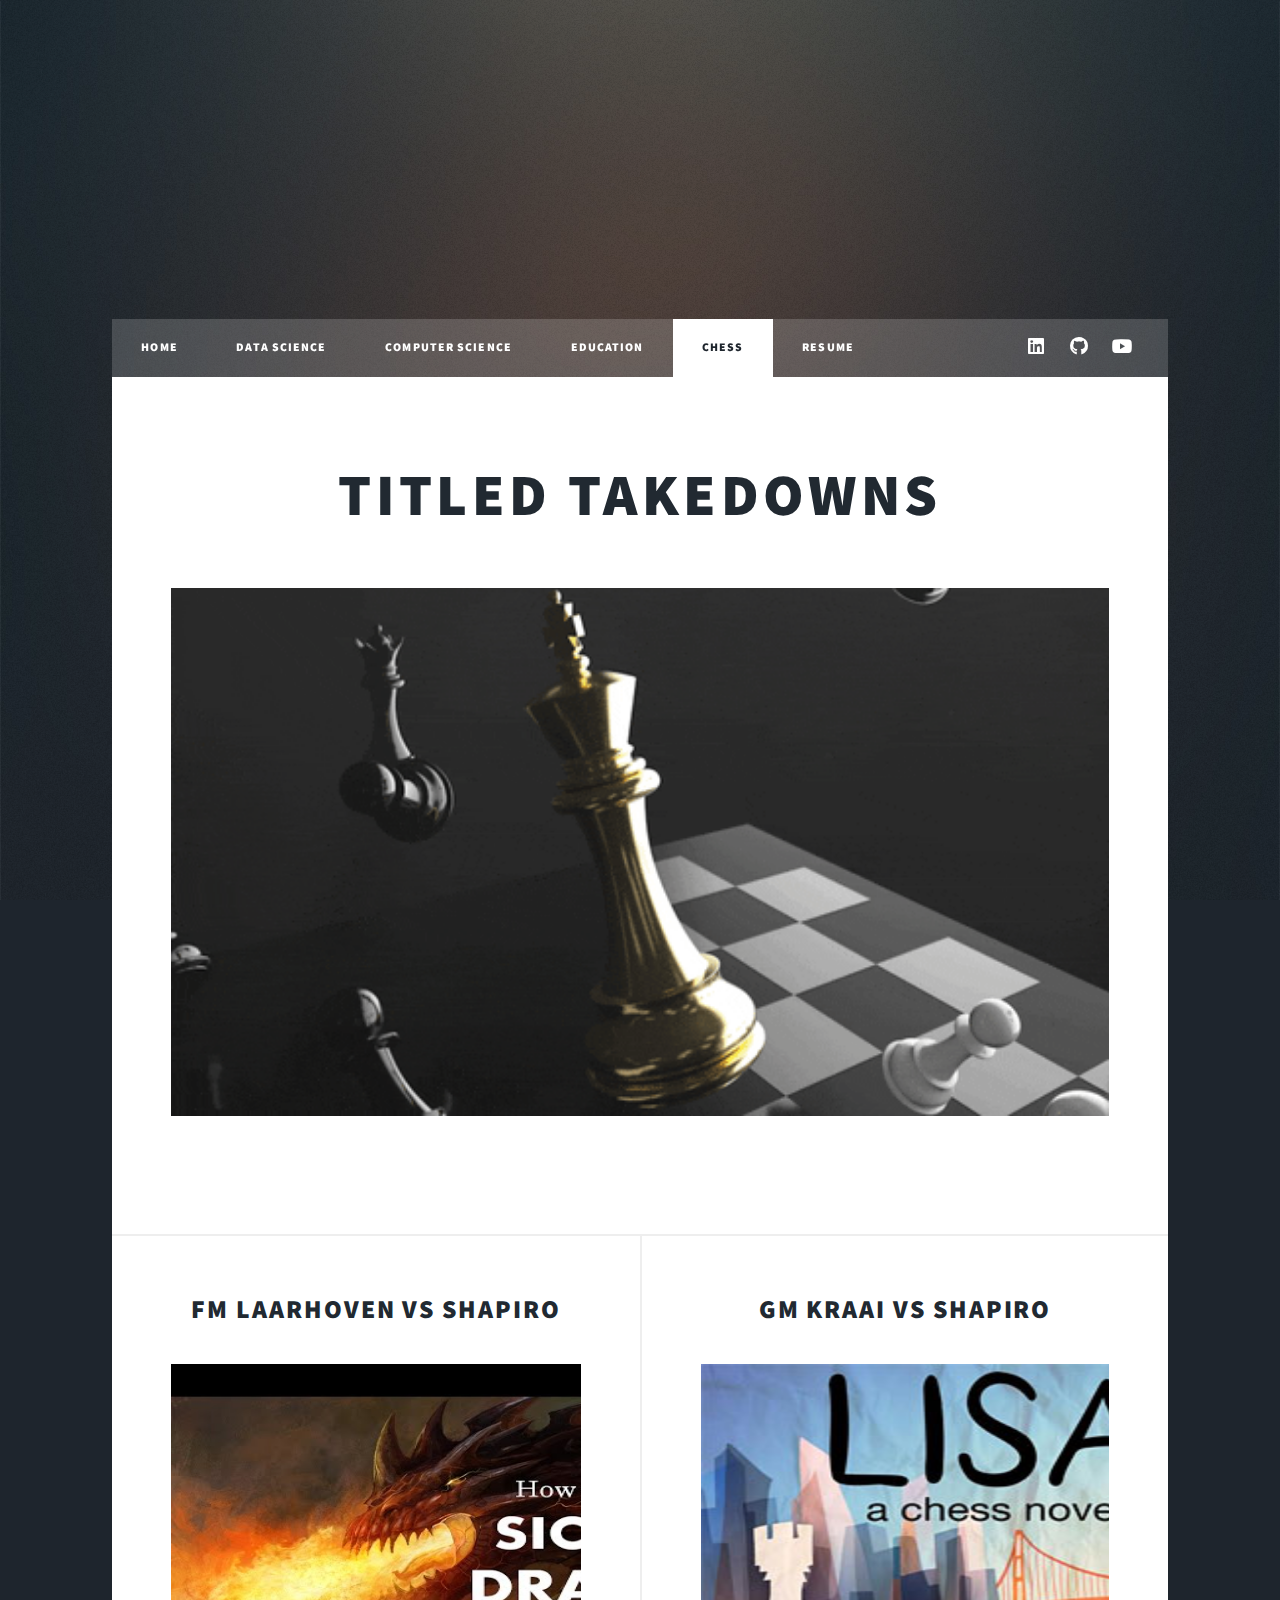
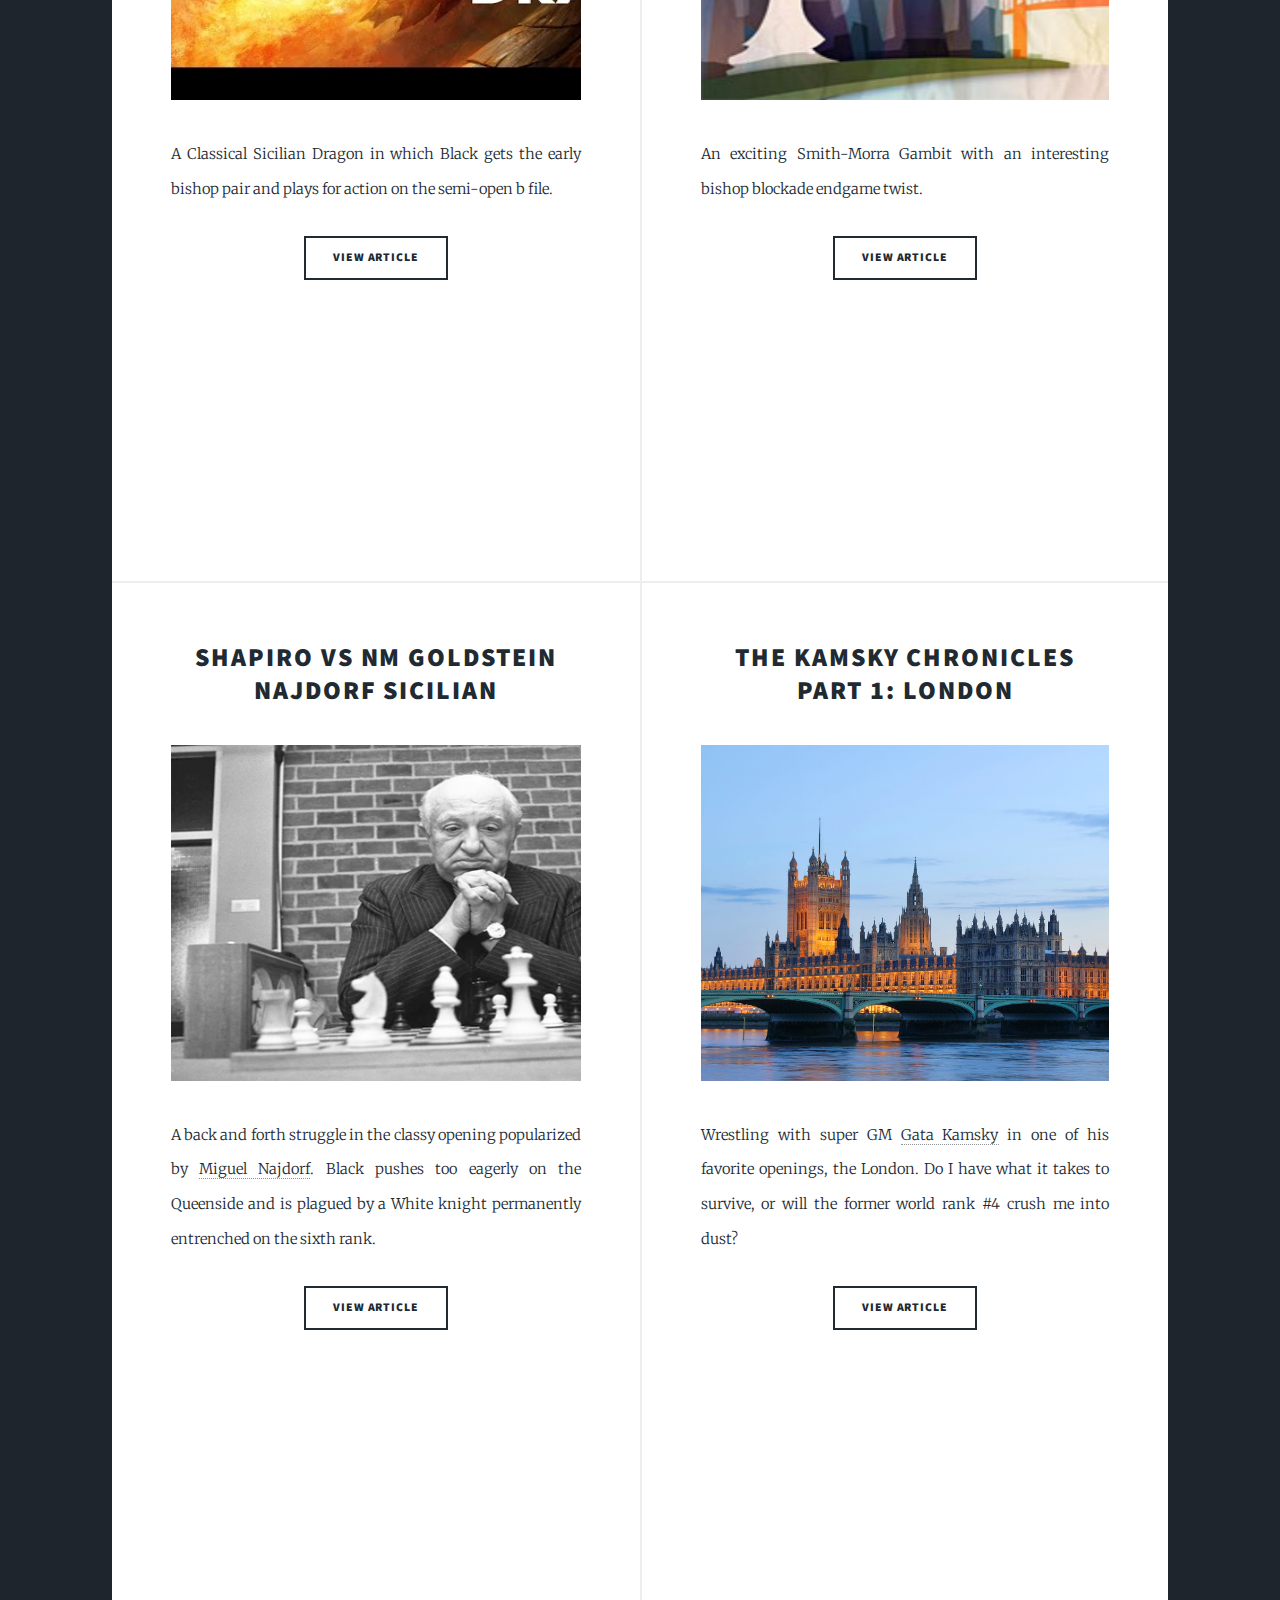
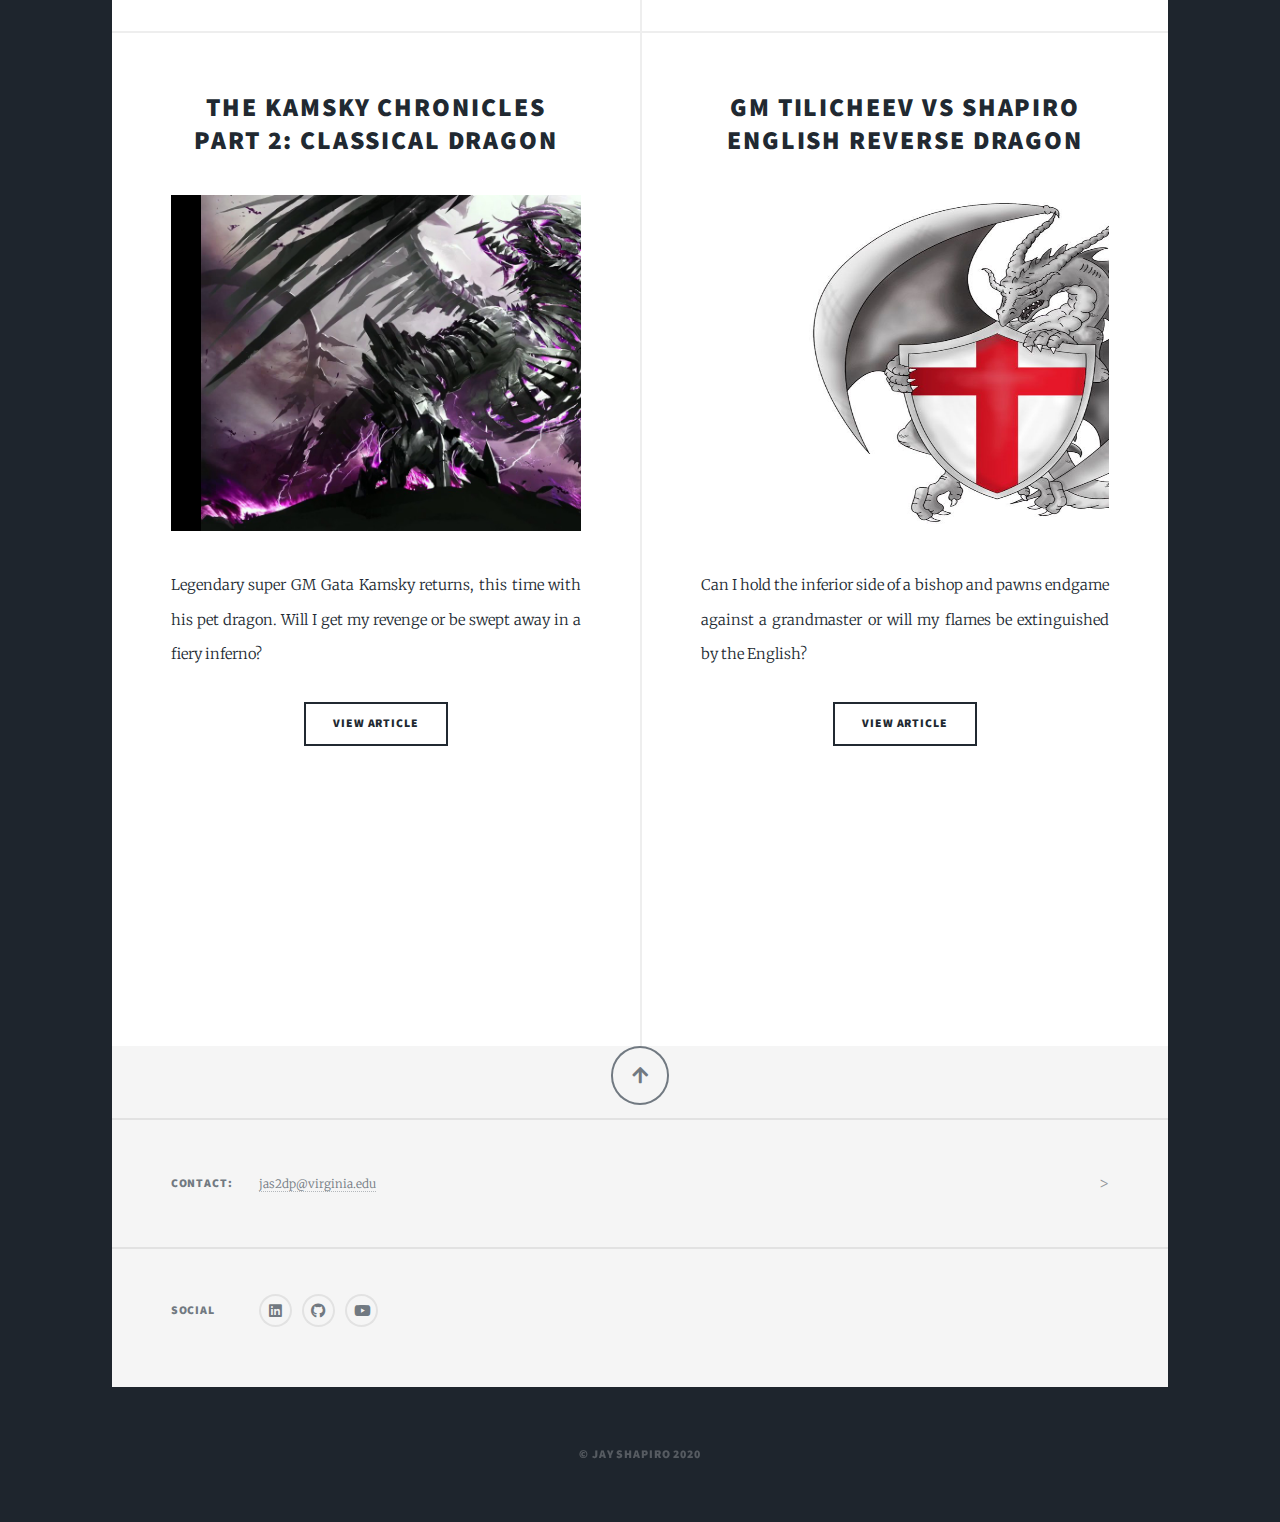
==== commit 307004d0: "Add files via upload" ====
--- a/chess.html
+++ b/chess.html
@@ -12,17 +12,21 @@
 		<!-- Wrapper -->
 			<div id="wrapper">
 
-				<!-- Header -->
-					<header id="header">
-						<a href="datasci.html" class="logo">Home</a>
-					</header>
+				<!-- Intro -->
+				<div id="intro">
+					<h1>Jay Shapiro</h1>
+					<p>Passionate prolific programmer, please promptly procure</p>
+				</div>
 
 				<!-- Nav -->
 					<nav id="nav">
 						<ul class="links">
+							<li><a href="home.html">Home</a></li>
 							<li><a href="datasci.html">Data Science</a></li>
 							<li><a href="compsci.html">Computer Science</a></li>
+							<li><a href="education.html">Education</a></li>
 							<li class="active"><a href="chess.html">Chess</a></li>
+							<li><a href="resume.html">Resume</a></li>
 						</ul>
 						<ul class="icons">
 							<li><a href="https://www.linkedin.com/in/jay-shapiro-802165107/" class="icon brands fa-linkedin"><span class="label">Twitter</span></a></li>
@@ -39,7 +43,7 @@
 							<header class="major">
 								<h2><a>Titled Takedowns</a></h2>
 							</header>
-							<a class="image main"><img src="https://media3.giphy.com/media/RJtdD0BtR9aOVMaxOl/giphy.gif?cid=ecf05e4758ede883e564935ebedf523392d0932c71b64597&rid=giphy.gif" alt=""/></a>
+							<a class="image main"><img src="/images/chess.gif" alt=""/></a>
 						</article>
 
 					<!-- Posts -->
@@ -47,51 +51,77 @@
 							<article>
 								<header>
 									
-									<h2><a href="https://rpubs.com/OneCalledSyn/595611">FM Laarhoven vs Shapiro</a></h2>
+									<h2><a href="https://rpubs.com/OneCalledSyn/595611" target="_blank">FM Laarhoven vs Shapiro</a></h2>
 								</header>
-								<a href="https://rpubs.com/OneCalledSyn/595611" class="image fit"><img src="images\siciliandragon.jpg" alt="", style="width:600px;height:336px;" /></a>
+								<a href="https://rpubs.com/OneCalledSyn/595611" class="image fit" target="_blank"><img src="images\siciliandragon.jpg" alt="", style="width:600px;height:336px;" /></a>
 								<p>A Classical Sicilian Dragon in which Black gets the early bishop pair and plays for action on the semi-open b file.</p>
 								<ul class="actions special">
-									<li><a href="https://rpubs.com/OneCalledSyn/595611" class="button">View Article</a></li>
+									<li><a href="https://rpubs.com/OneCalledSyn/595611" class="button" target="_blank">View Article</a></li>
 								</ul>
 								<iframe src="https://lichess.org/embed/OvtUfXOt?theme=auto&bg=auto"width=400 height=200 frameborder=0></iframe>
 							</article>
 							<article>
 								<header>
 									
-									<h2><a href="https://rpubs.com/OneCalledSyn/597351">GM Kraai vs Shapiro</a></h2>
+									<h2><a href="https://rpubs.com/OneCalledSyn/597351" target="_blank">GM Kraai vs Shapiro</a></h2>
 								</header>
-								<a href="https://rpubs.com/OneCalledSyn/597351" class="image fit"><img src="images\lisa.jpeg" alt="", style="width:600px;height:336px;" /></a>
+								<a href="https://rpubs.com/OneCalledSyn/597351" class="image fit" target="_blank"><img src="images\lisa.jpeg" alt="", style="width:600px;height:336px;" /></a>
 								<p> An exciting Smith-Morra Gambit with an interesting bishop blockade endgame twist.</p>
 								<ul class="actions special">
-									<li><a href="https://rpubs.com/OneCalledSyn/597351" class="button">View Article</a></li>
+									<li><a href="https://rpubs.com/OneCalledSyn/597351" class="button" target="_blank">View Article</a></li>
 								</ul>
 								<iframe src="https://lichess.org/embed/0geyQVj0?theme=auto&bg=auto"width=400 height=200 frameborder=0></iframe>
 							</article>
 							<article>
 								<header>
 									
-									<h2><a href="https://rpubs.com/OneCalledSyn/569750">Shapiro vs NM Goldstein<br>Najdorf Sicilian</a></h2>
+									<h2><a href="https://rpubs.com/OneCalledSyn/569750" target="_blank">Shapiro vs NM Goldstein<br>Najdorf Sicilian</a></h2>
 								</header>
-								<a href="https://rpubs.com/OneCalledSyn/569750" class="image fit"><img src="images\najdorfmiguel.jpg" alt="", style="width:600px;height:336px;" /></a>
-								<p>A back and forth struggle in the classy opening popularized by <a href="https://en.wikipedia.org/wiki/Sicilian_Defence,_Najdorf_Variation">Miguel Najdorf</a>. Black pushes too eagerly on the Queenside and is plagued by a White knight permanently entrenched on the sixth rank.</p>
+								<a href="https://rpubs.com/OneCalledSyn/569750" class="image fit" target="_blank"><img src="images\najdorfmiguel.jpg" alt="", style="width:600px;height:336px;" /></a>
+								<p>A back and forth struggle in the classy opening popularized by <a href="https://en.wikipedia.org/wiki/Sicilian_Defence,_Najdorf_Variation" target="_blank">Miguel Najdorf</a>. Black pushes too eagerly on the Queenside and is plagued by a White knight permanently entrenched on the sixth rank.</p>
 								<ul class="actions special">
-									<li><a href="https://rpubs.com/OneCalledSyn/569750" class="button">View Article</a></li>
+									<li><a href="https://rpubs.com/OneCalledSyn/569750" class="button" target="_blank">View Article</a></li>
 								</ul>
 								<iframe src="https://lichess.org/embed/rUd2mJDi?theme=auto&bg=auto" width=400 height=200 frameborder=0></iframe>
 							</article>
 							<article>
 								<header>
 									
-									<h2><a href="chess.html">The Kamsky Chronicles<br />
+									<h2><a href="https://rpubs.com/OneCalledSyn/649952" target="_blank">The Kamsky Chronicles<br />
 									Part 1: London</a></h2>
 								</header>
-								<a href="chess.html" class="image fit"><img src="https://lp-cms-production.imgix.net/2019-06/55425108.jpg?fit=crop&q=40&sharp=10&vib=20&auto=format&ixlib=react-8.6.4" alt="", style="width:600px;height:336px;" /></a>
-								<p>Wrestling with super GM <a href="https://en.wikipedia.org/wiki/Gata_Kamsky">Gata Kamsky</a> in one of his favorite openings, the London. Do I have what it takes to survive, or will the former world rank #4 crush me into dust?</p>
+								<a href="https://rpubs.com/OneCalledSyn/649952" class="image fit" target="_blank"><img src="images/london.jpg" alt="", style="width:600px;height:336px;" /></a>
+								<p>Wrestling with super GM <a href="https://en.wikipedia.org/wiki/Gata_Kamsky" target="_target">Gata Kamsky</a> in one of his favorite openings, the London. Do I have what it takes to survive, or will the former world rank #4 crush me into dust?</p>
 								<ul class="actions special">
-									<li><a href="https://github.com/OneCalledSyn/FIDE-chess-ratings/blob/master/Code/Top_25_FIDE.Rmd" class="button">Article Under Construction, Game Below</a></li>
+									<li><a href="https://github.com/OneCalledSyn/FIDE-chess-ratings/blob/master/Code/Top_25_FIDE.Rmd" class="button">View Article</a></li>
 								</ul>
 								<iframe src="https://lichess.org/embed/L6kh9rXi?theme=auto&bg=auto"width=400 height=200 frameborder=0></iframe>
+							</article>
+							<article>
+								<header>
+									
+									<h2><a href="https://rpubs.com/OneCalledSyn/648227" target="_blank">The Kamsky Chronicles<br />
+									Part 2: Classical Dragon</a></h2>
+								</header>
+								<a href="https://rpubs.com/OneCalledSyn/648227" class="image fit" target="_blank"><img src="images/cooldragon.jpg" alt="", style="width:600px;height:336px;" /></a>
+								<p>Legendary super GM Gata Kamsky returns, this time with his pet dragon. Will I get my revenge or be swept away in a fiery inferno?</p>
+								<ul class="actions special">
+									<li><a href="https://rpubs.com/OneCalledSyn/648227" class="button" target="_blank">View Article</a></li>
+								</ul>
+								<iframe src="https://lichess.org/embed/n9sR0gK1#0?theme=auto&bg=auto"width=400 height=200 frameborder=0></iframe>
+							</article>
+							<article>
+								<header>
+									
+									<h2><a href="https://rpubs.com/OneCalledSyn/650075" target="_blank">GM Tilicheev vs Shapiro<br />
+									English Reverse Dragon</a></h2>
+								</header>
+								<a href="https://rpubs.com/OneCalledSyn/650075" class="image fit" target="_blank"><img src="images/englishdragon.jpg" alt="", style="width:600px;height:336px;" /></a>
+								<p>Can I hold the inferior side of a bishop and pawns endgame against a grandmaster or will my flames be extinguished by the English? </p>
+								<ul class="actions special">
+									<li><a href="https://rpubs.com/OneCalledSyn/650075" class="button" target="_blank">View Article</a></li>
+								</ul>
+								<iframe src="https://lichess.org/embed/Z39gwidt?theme=auto&bg=auto" width=400 height=200 frameborder=0></iframe>
 							</article>
 						</section>
 				</div>
@@ -99,16 +129,17 @@
 				<!-- Footer -->
 					<footer id="footer">
 						<section class="split contact">
+							<center><a href="#nav" class="button icon solid solo fa-arrow-up scrolly">Weee!</a></center>
 							<section>
 								<h3>Contact:</h3>
-								<p>jas2dp@virginia.edu</p>
+								<p><a href="mailto: jas2dp@virginia.edu">jas2dp@virginia.edu</a></p>>
 							</section>
 							<section>
 								<h3>Social</h3>
 								<ul class="icons alt">
-									<li><a href="https://www.linkedin.com/in/jay-shapiro-802165107/" class="icon brands alt fa-linkedin"><span class="label">Linkedin</span></a></li>
-									<li><a href="http://www.github.com/OneCalledSyn" class="icon brands alt fa-github"><span class="label">GitHub</span></a></li>
-									<li><a href="https://www.youtube.com/channel/UCR24XehZzY1zhoxZyuTIaIw/" class="icon brands alt fa-youtube"><span class="label">YouTube</span></a></li>
+									<li><a href="https://www.linkedin.com/in/jay-shapiro-802165107/" class="icon brands alt fa-linkedin" target="_blank"><span class="label">Linkedin</span></a></li>
+									<li><a href="http://www.github.com/OneCalledSyn" class="icon brands alt fa-github"><span class="label" target="_blank">GitHub</span></a></li>
+									<li><a href="https://www.youtube.com/channel/UCR24XehZzY1zhoxZyuTIaIw/" class="icon brands alt fa-youtube" target="_blank"><span class="label">YouTube</span></a></li>
 								</ul>
 							</section>
 						</section>
--- a/assets/css/main.css
+++ b/assets/css/main.css
@@ -3310,7 +3310,7 @@
 		cursor: default;
 		text-align: center;
 		z-index: 1;
-		min-height: 100vh;
+		min-height: 30vh;
 	}
 
 		#intro input, #intro select, #intro textarea {
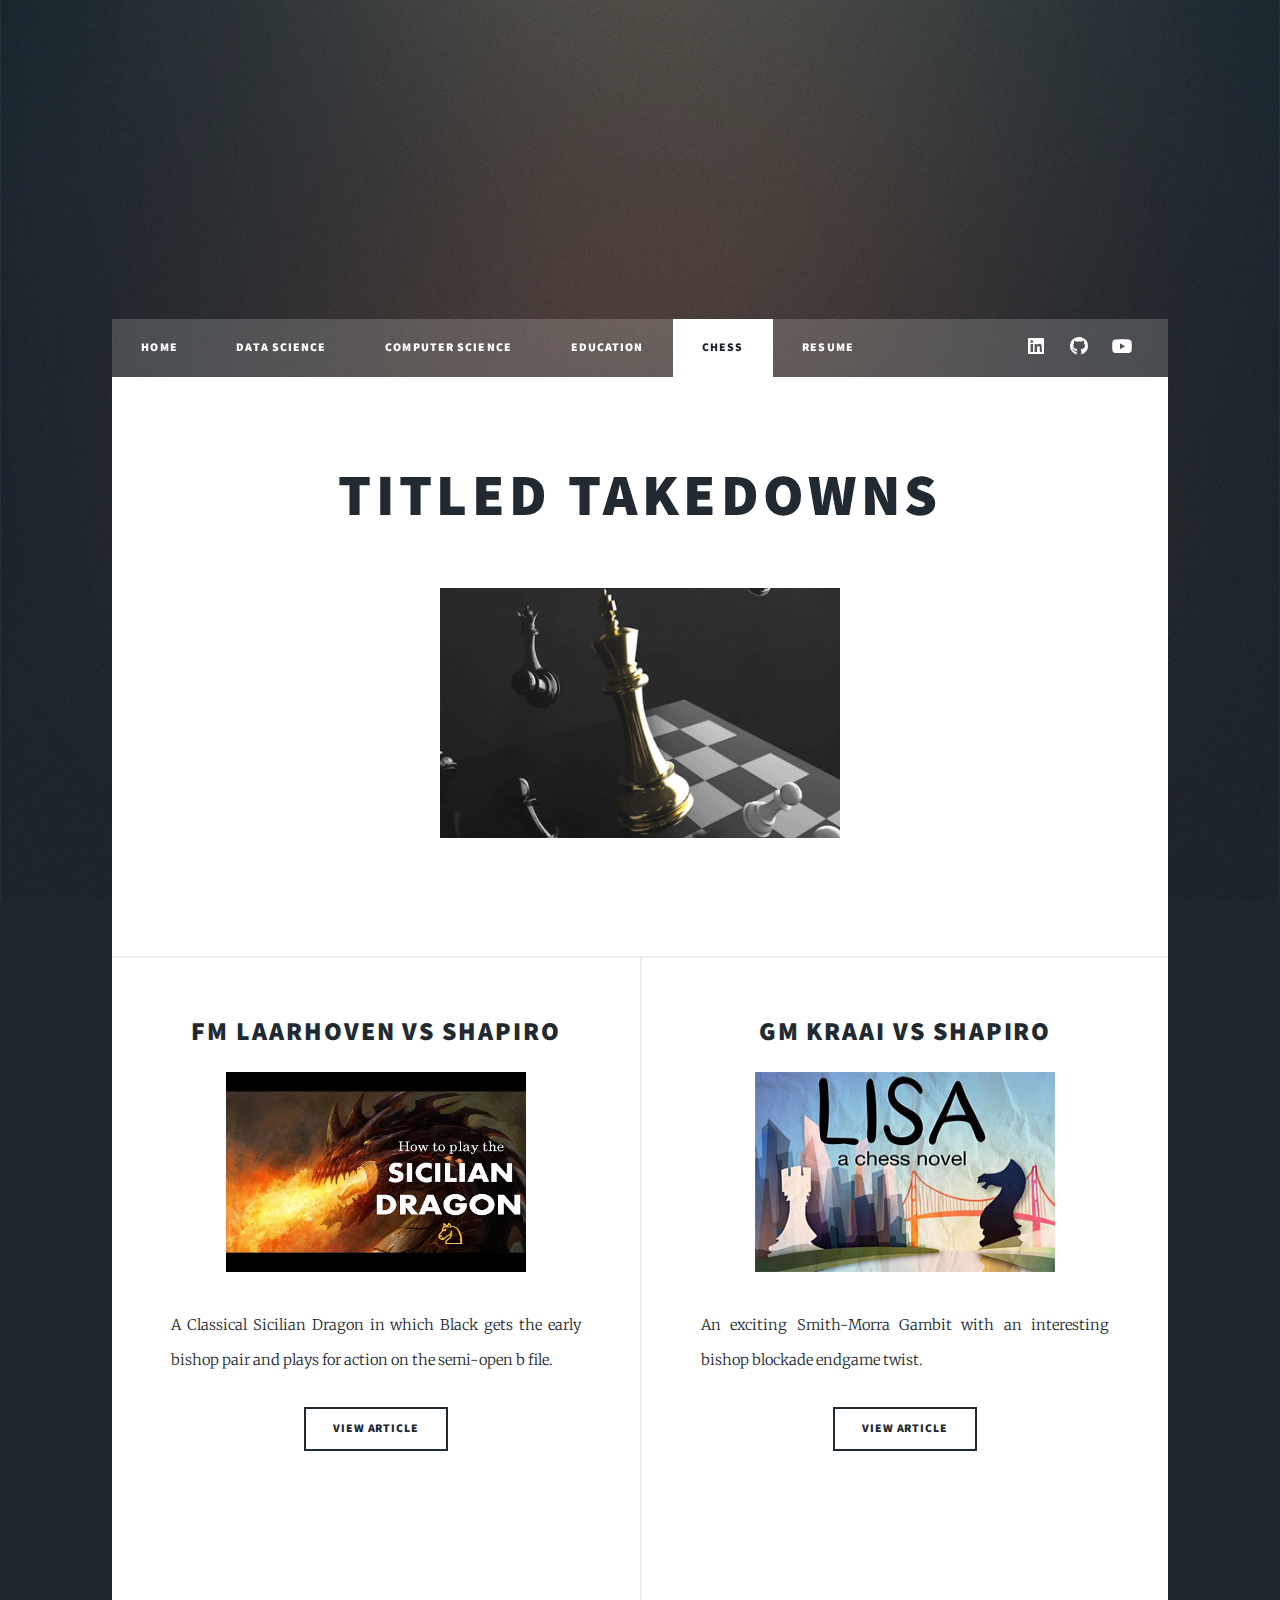
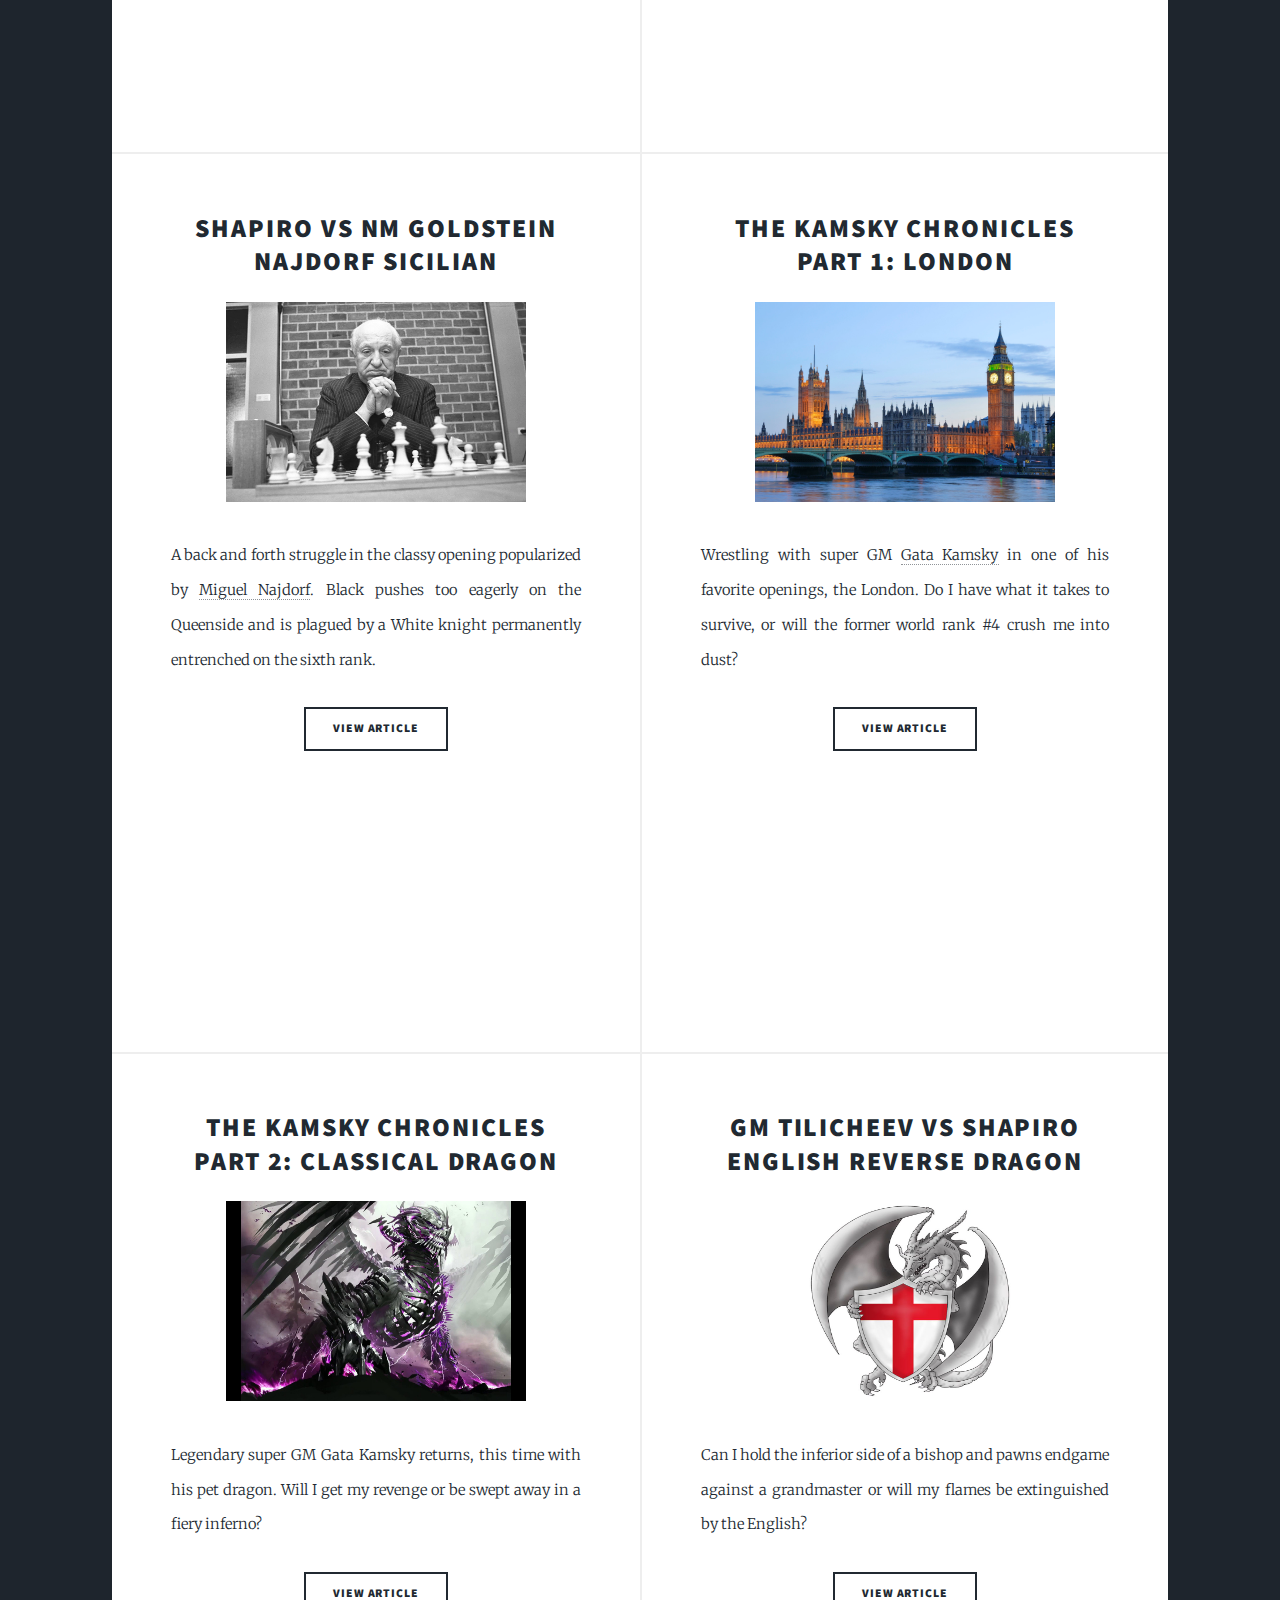
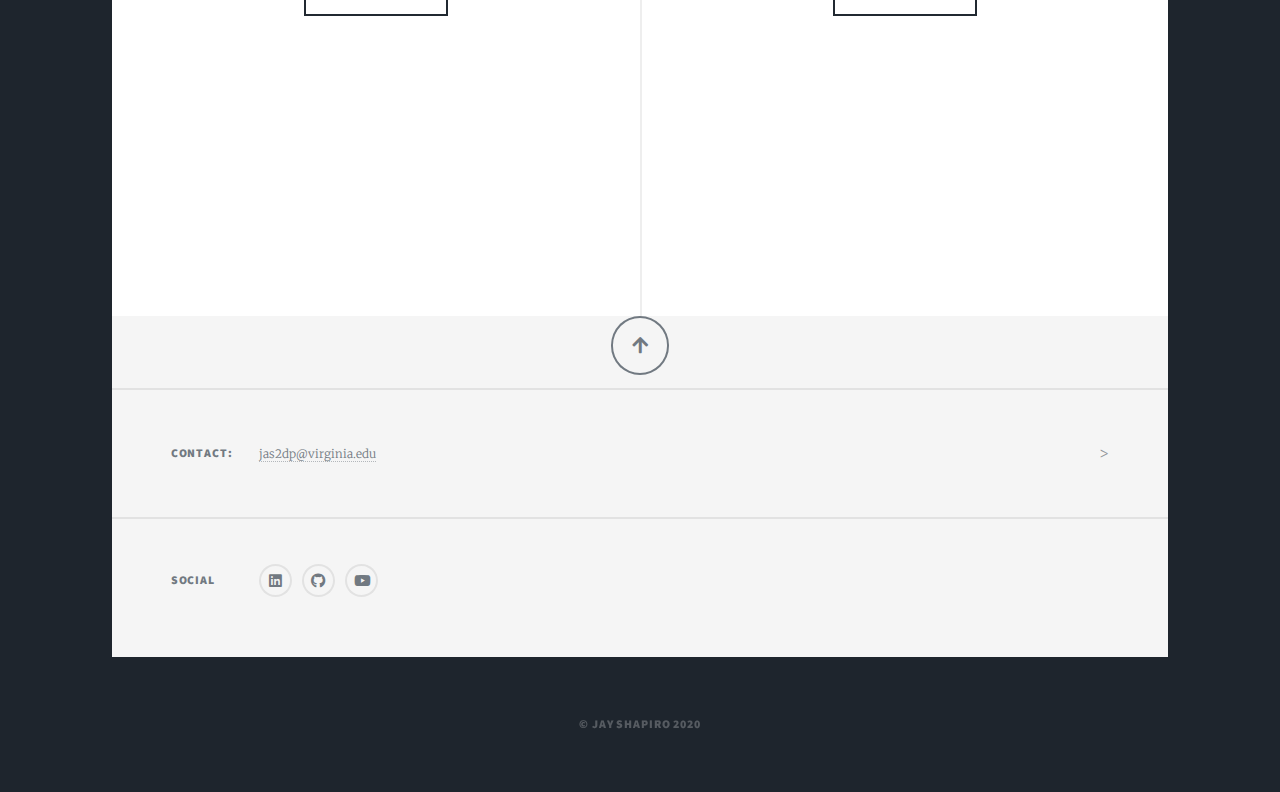
==== commit 78330d95: "Add files via upload" ====
--- a/chess.html
+++ b/chess.html
@@ -43,7 +43,7 @@
 							<header class="major">
 								<h2><a>Titled Takedowns</a></h2>
 							</header>
-							<a class="image main"><img src="/images/chess.gif" alt=""/></a>
+							<center><a class="image main"><img src="/images/chess.gif" alt="", style="width:400px;height:250px;"/></a></center>
 						</article>
 
 					<!-- Posts -->
@@ -53,7 +53,7 @@
 									
 									<h2><a href="https://rpubs.com/OneCalledSyn/595611" target="_blank">FM Laarhoven vs Shapiro</a></h2>
 								</header>
-								<a href="https://rpubs.com/OneCalledSyn/595611" class="image fit" target="_blank"><img src="images\siciliandragon.jpg" alt="", style="width:600px;height:336px;" /></a>
+								<center><a href="https://rpubs.com/OneCalledSyn/595611" class="image fit" target="_blank"><img src="images\siciliandragon.jpg" alt="", style="width:300px;height:200px;" /></a></center>
 								<p>A Classical Sicilian Dragon in which Black gets the early bishop pair and plays for action on the semi-open b file.</p>
 								<ul class="actions special">
 									<li><a href="https://rpubs.com/OneCalledSyn/595611" class="button" target="_blank">View Article</a></li>
@@ -65,7 +65,7 @@
 									
 									<h2><a href="https://rpubs.com/OneCalledSyn/597351" target="_blank">GM Kraai vs Shapiro</a></h2>
 								</header>
-								<a href="https://rpubs.com/OneCalledSyn/597351" class="image fit" target="_blank"><img src="images\lisa.jpeg" alt="", style="width:600px;height:336px;" /></a>
+								<center><a href="https://rpubs.com/OneCalledSyn/597351" class="image fit" target="_blank"><img src="images\lisa.jpeg" alt="", style="width:300px;height:200px;" /></a></center>
 								<p> An exciting Smith-Morra Gambit with an interesting bishop blockade endgame twist.</p>
 								<ul class="actions special">
 									<li><a href="https://rpubs.com/OneCalledSyn/597351" class="button" target="_blank">View Article</a></li>
@@ -77,7 +77,7 @@
 									
 									<h2><a href="https://rpubs.com/OneCalledSyn/569750" target="_blank">Shapiro vs NM Goldstein<br>Najdorf Sicilian</a></h2>
 								</header>
-								<a href="https://rpubs.com/OneCalledSyn/569750" class="image fit" target="_blank"><img src="images\najdorfmiguel.jpg" alt="", style="width:600px;height:336px;" /></a>
+								<center><a href="https://rpubs.com/OneCalledSyn/569750" class="image fit" target="_blank"><img src="images\najdorfmiguel.jpg" alt="", style="width:300px;height:200px;" /></a></center>
 								<p>A back and forth struggle in the classy opening popularized by <a href="https://en.wikipedia.org/wiki/Sicilian_Defence,_Najdorf_Variation" target="_blank">Miguel Najdorf</a>. Black pushes too eagerly on the Queenside and is plagued by a White knight permanently entrenched on the sixth rank.</p>
 								<ul class="actions special">
 									<li><a href="https://rpubs.com/OneCalledSyn/569750" class="button" target="_blank">View Article</a></li>
@@ -90,7 +90,7 @@
 									<h2><a href="https://rpubs.com/OneCalledSyn/649952" target="_blank">The Kamsky Chronicles<br />
 									Part 1: London</a></h2>
 								</header>
-								<a href="https://rpubs.com/OneCalledSyn/649952" class="image fit" target="_blank"><img src="images/london.jpg" alt="", style="width:600px;height:336px;" /></a>
+								<center><a href="https://rpubs.com/OneCalledSyn/649952" class="image fit" target="_blank"><img src="images/london.jpg" alt="", style="width:300px;height:200px;" /></a></center>
 								<p>Wrestling with super GM <a href="https://en.wikipedia.org/wiki/Gata_Kamsky" target="_target">Gata Kamsky</a> in one of his favorite openings, the London. Do I have what it takes to survive, or will the former world rank #4 crush me into dust?</p>
 								<ul class="actions special">
 									<li><a href="https://github.com/OneCalledSyn/FIDE-chess-ratings/blob/master/Code/Top_25_FIDE.Rmd" class="button">View Article</a></li>
@@ -103,7 +103,7 @@
 									<h2><a href="https://rpubs.com/OneCalledSyn/648227" target="_blank">The Kamsky Chronicles<br />
 									Part 2: Classical Dragon</a></h2>
 								</header>
-								<a href="https://rpubs.com/OneCalledSyn/648227" class="image fit" target="_blank"><img src="images/cooldragon.jpg" alt="", style="width:600px;height:336px;" /></a>
+								<center><a href="https://rpubs.com/OneCalledSyn/648227" class="image fit" target="_blank"><img src="images/cooldragon.jpg" alt="", style="width:300px;height:200px;" /></a></center>
 								<p>Legendary super GM Gata Kamsky returns, this time with his pet dragon. Will I get my revenge or be swept away in a fiery inferno?</p>
 								<ul class="actions special">
 									<li><a href="https://rpubs.com/OneCalledSyn/648227" class="button" target="_blank">View Article</a></li>
@@ -116,7 +116,7 @@
 									<h2><a href="https://rpubs.com/OneCalledSyn/650075" target="_blank">GM Tilicheev vs Shapiro<br />
 									English Reverse Dragon</a></h2>
 								</header>
-								<a href="https://rpubs.com/OneCalledSyn/650075" class="image fit" target="_blank"><img src="images/englishdragon.jpg" alt="", style="width:600px;height:336px;" /></a>
+								<center><a href="https://rpubs.com/OneCalledSyn/650075" class="image fit" target="_blank"><img src="images/englishdragon.jpg" alt="", style="width:300px;height:200px;" /></a></center>
 								<p>Can I hold the inferior side of a bishop and pawns endgame against a grandmaster or will my flames be extinguished by the English? </p>
 								<ul class="actions special">
 									<li><a href="https://rpubs.com/OneCalledSyn/650075" class="button" target="_blank">View Article</a></li>
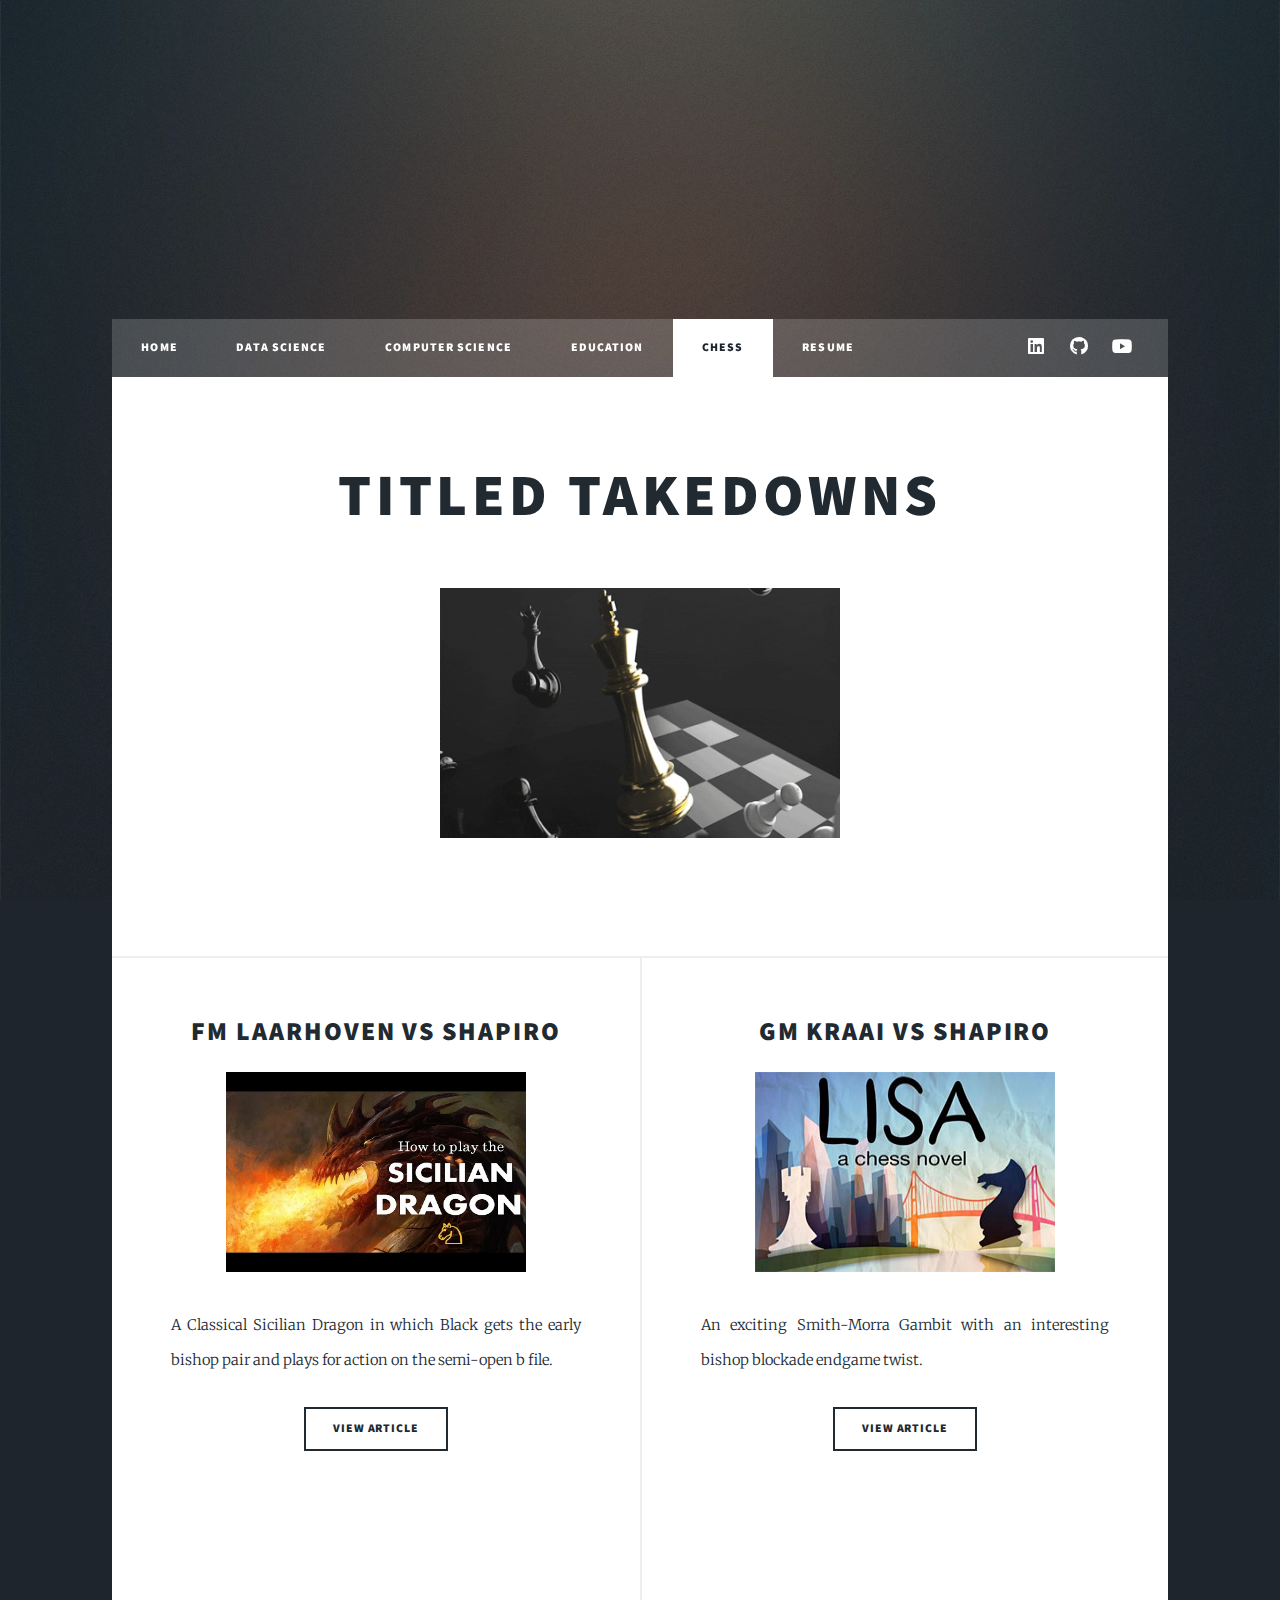
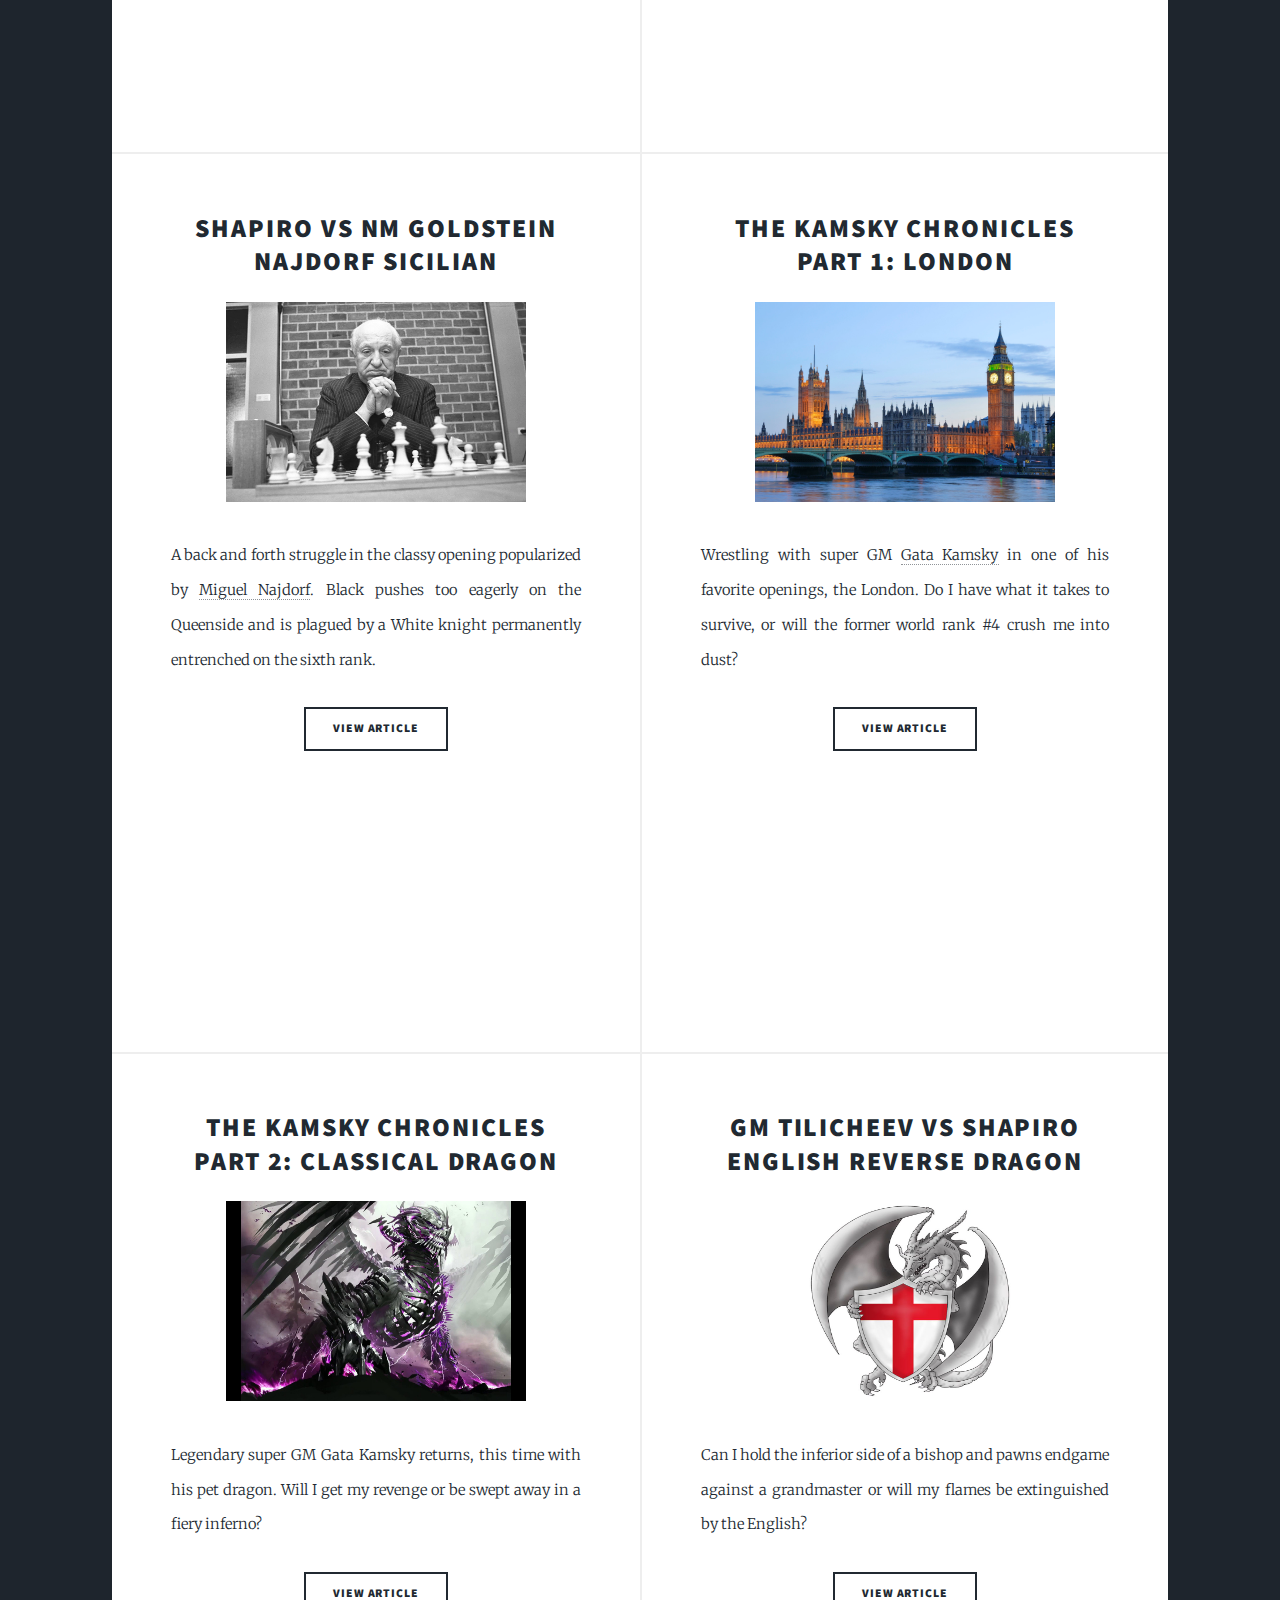
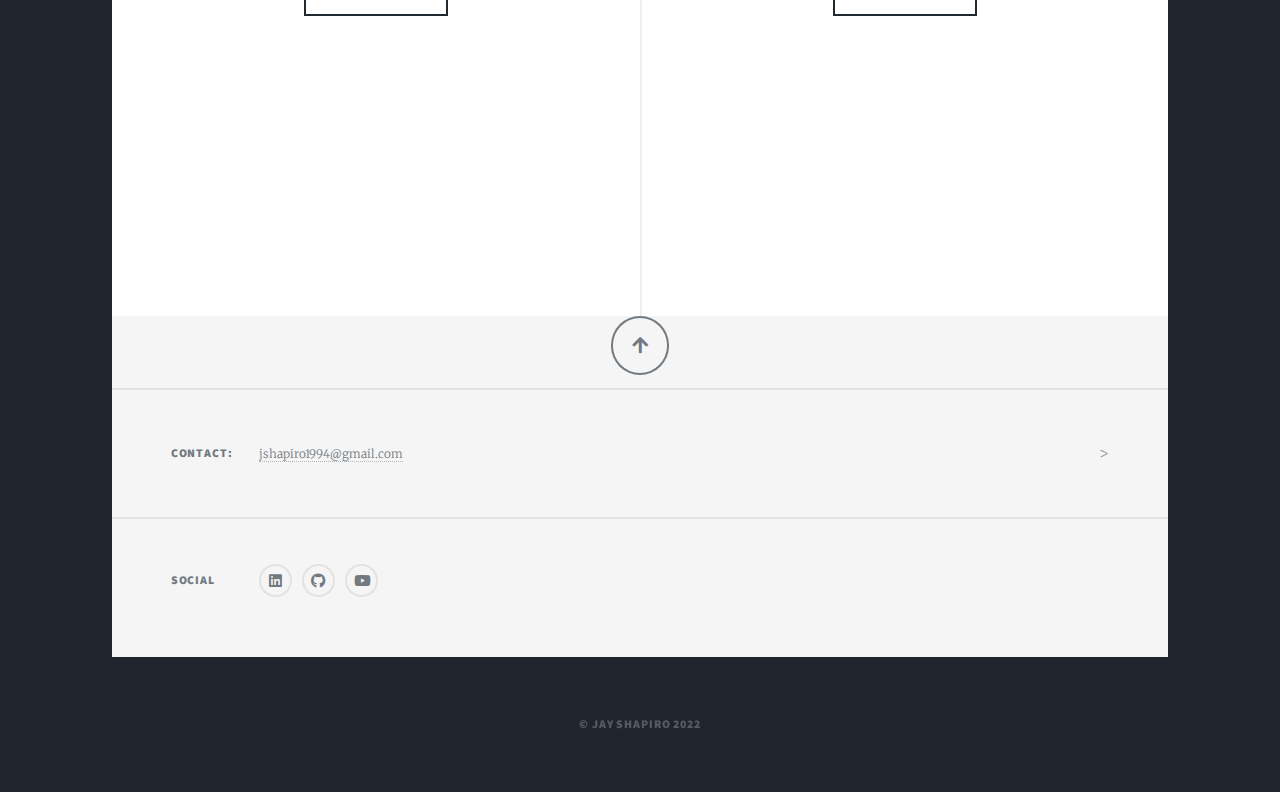
==== commit 2abbf28e: "Add files via upload" ====
--- a/chess.html
+++ b/chess.html
@@ -132,7 +132,7 @@
 							<center><a href="#nav" class="button icon solid solo fa-arrow-up scrolly">Weee!</a></center>
 							<section>
 								<h3>Contact:</h3>
-								<p><a href="mailto: jas2dp@virginia.edu">jas2dp@virginia.edu</a></p>>
+								<p><a href="mailto: jshapiro1994@gmail.com">jshapiro1994@gmail.com</a></p>>
 							</section>
 							<section>
 								<h3>Social</h3>
@@ -147,7 +147,7 @@
 
 				<!-- Copyright -->
 				<div id="copyright">
-					<ul>&copy; Jay Shapiro 2020</ul>
+					<ul>&copy; Jay Shapiro 2022</ul>
 				</div>
 
 			</div>
